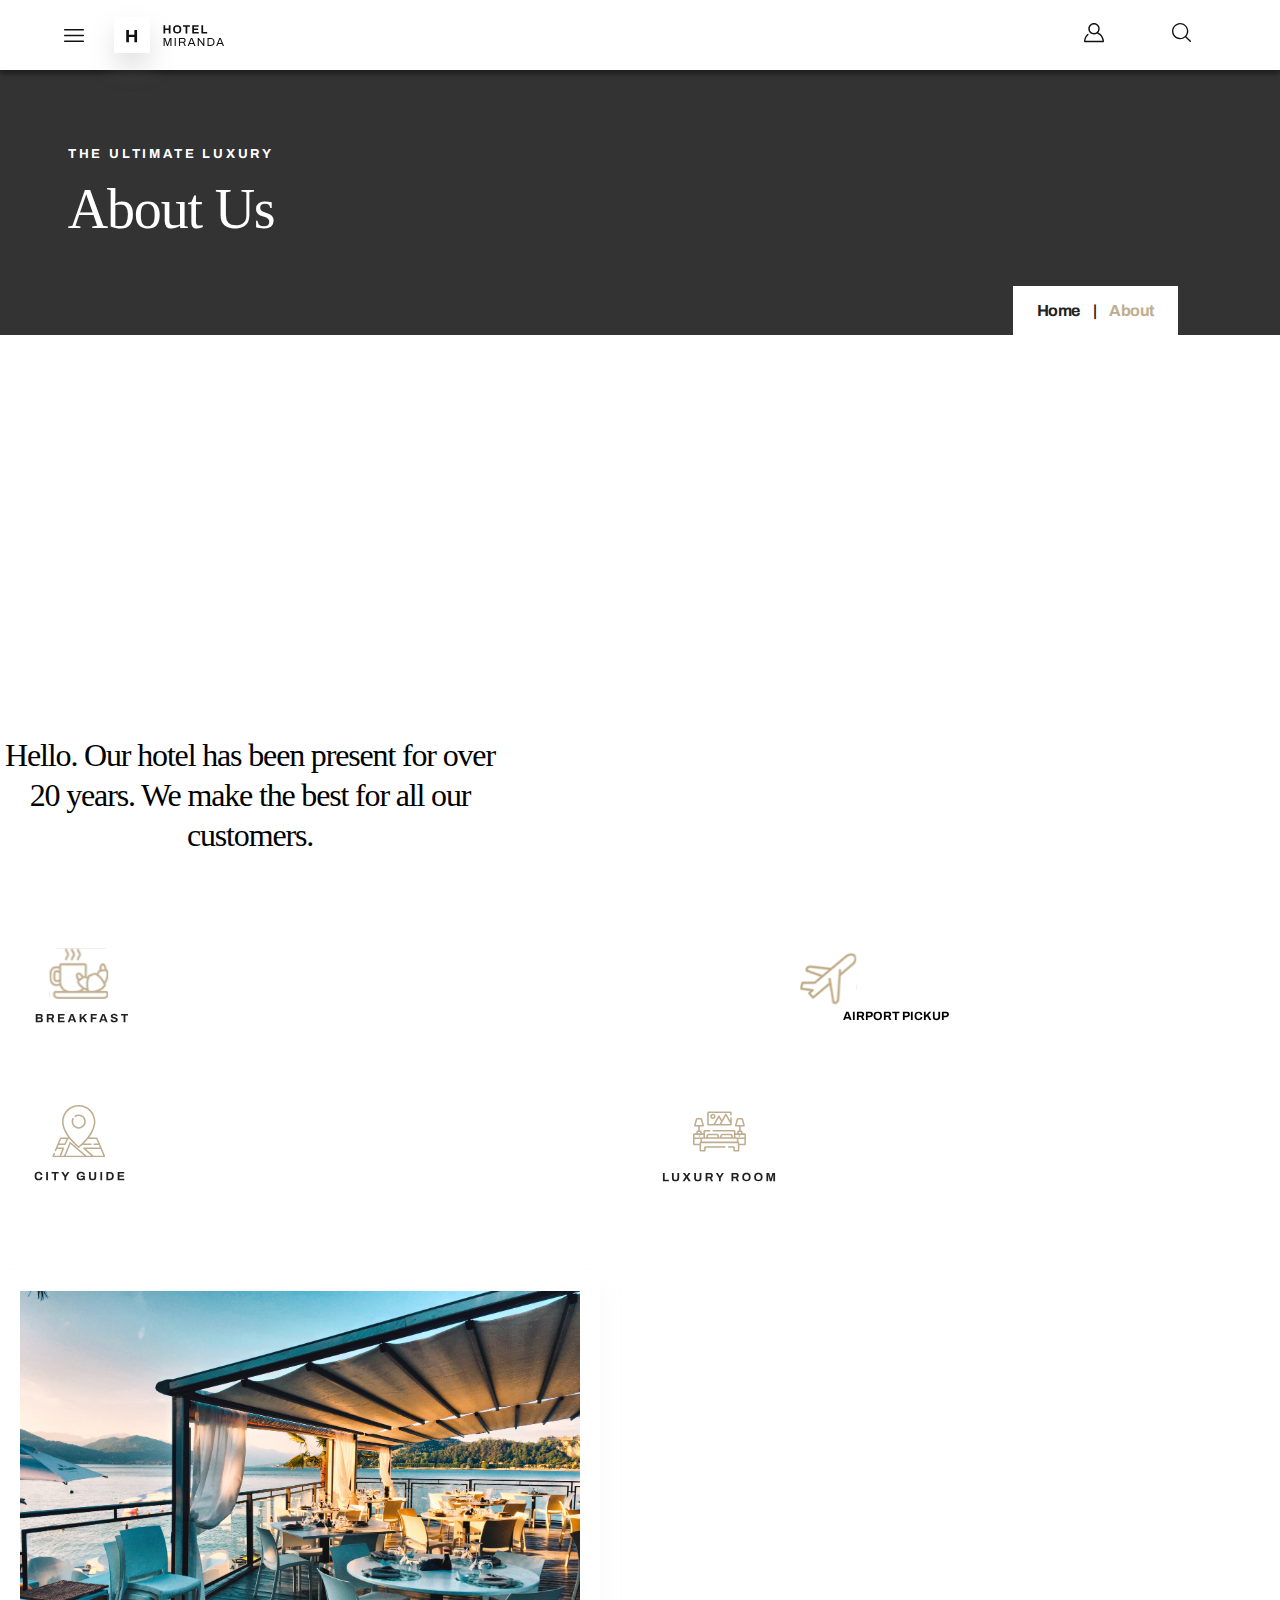
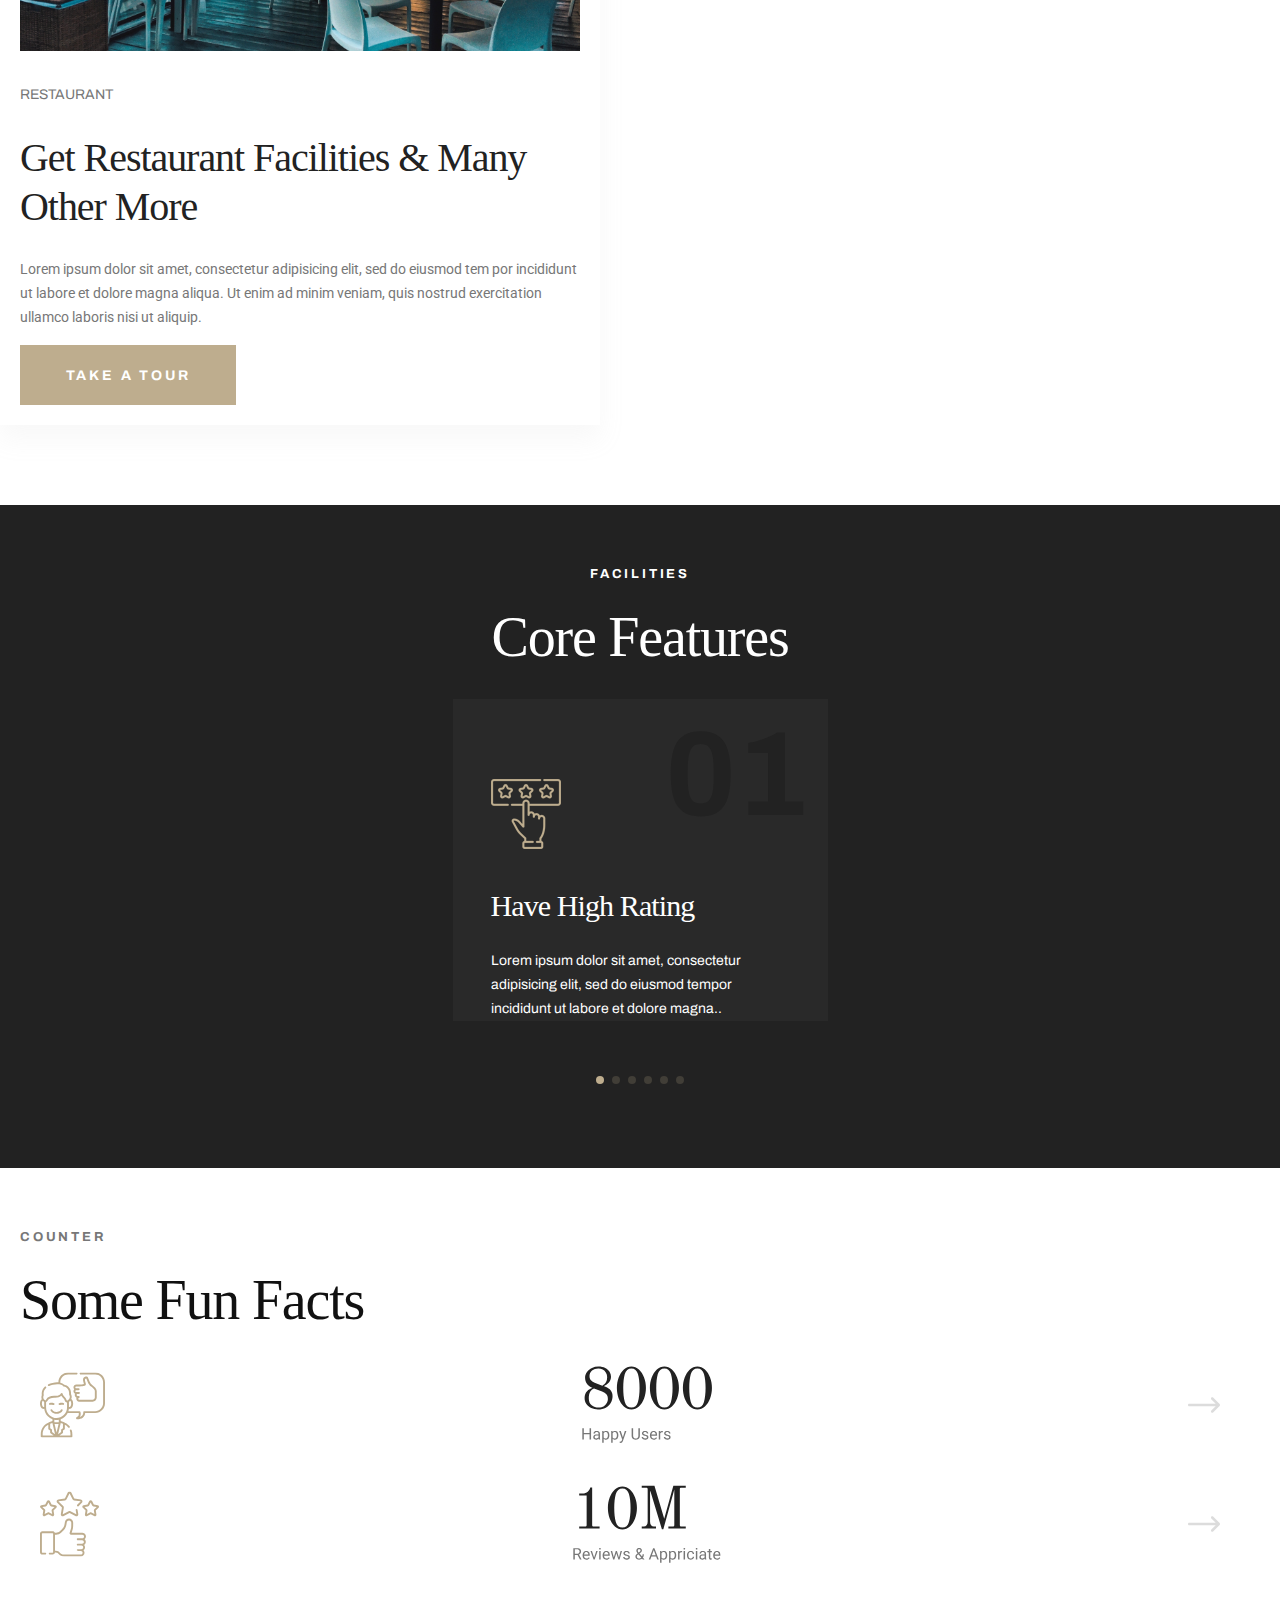
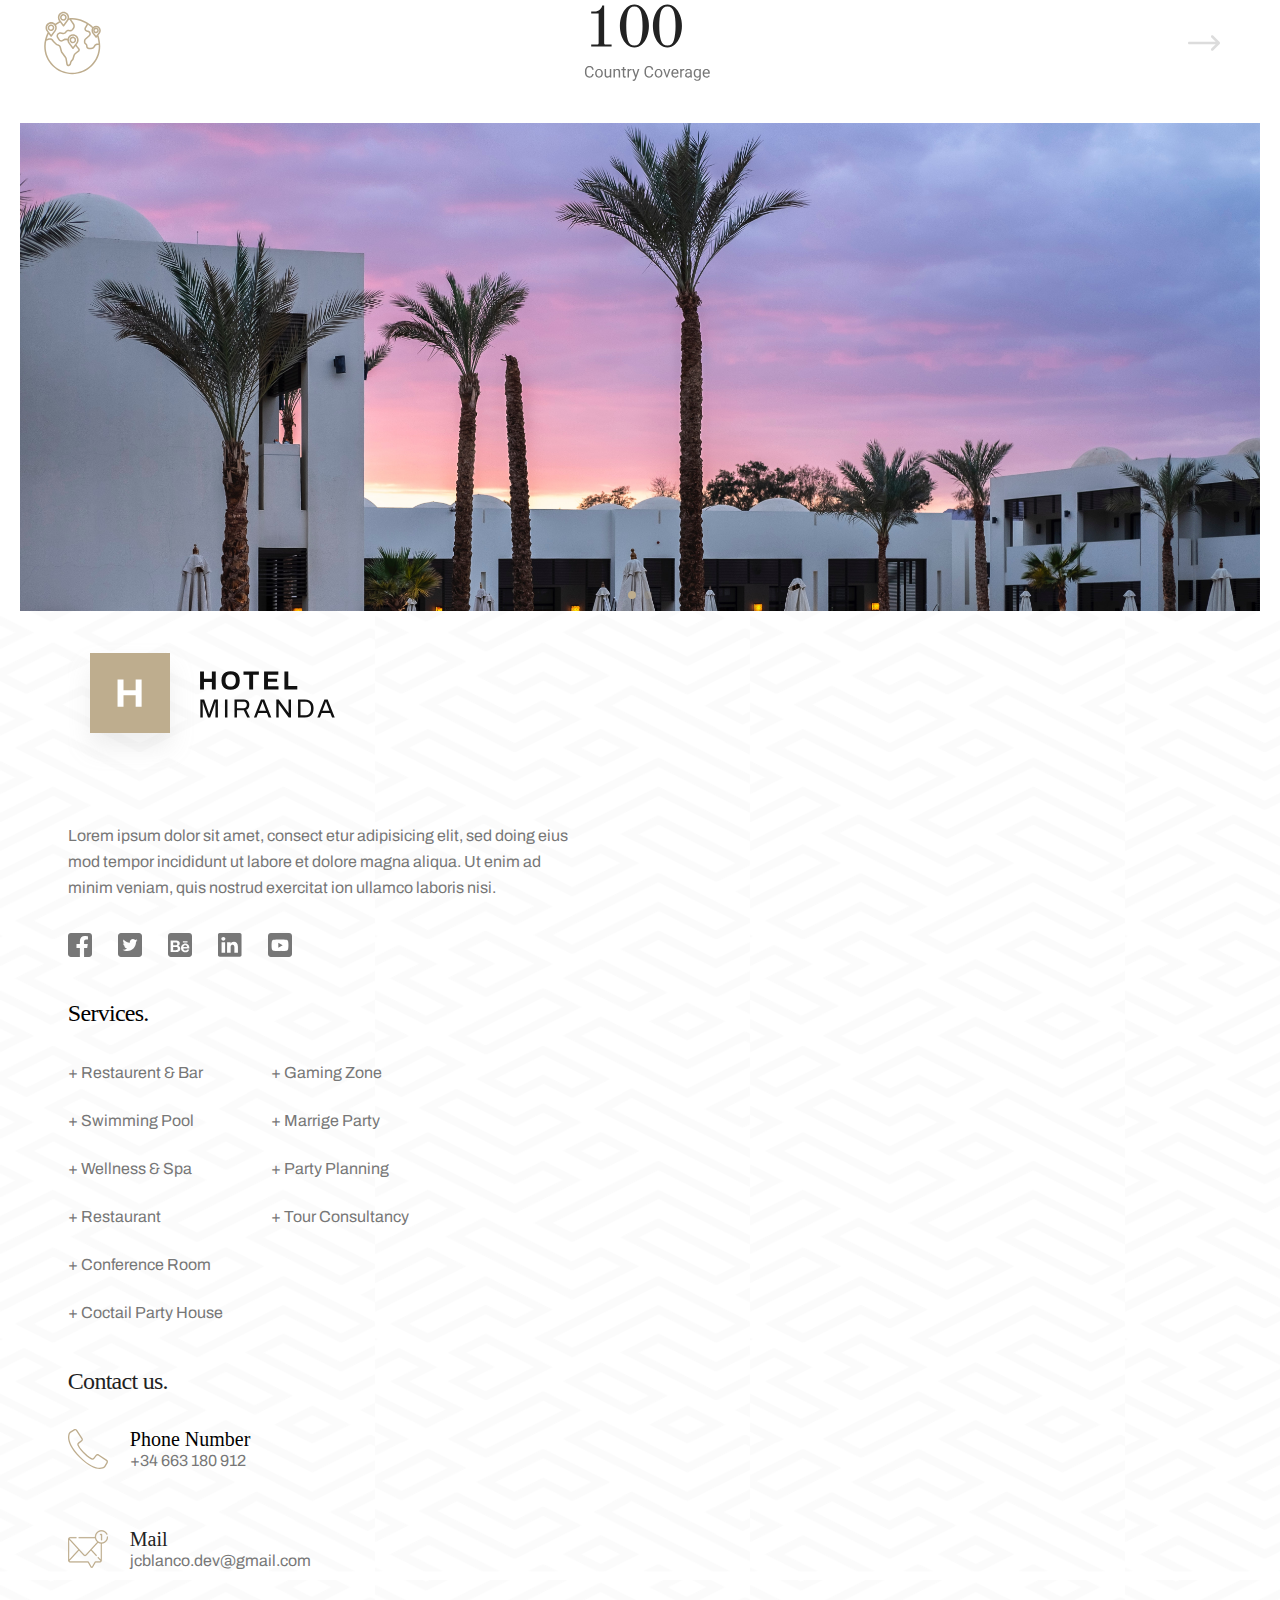
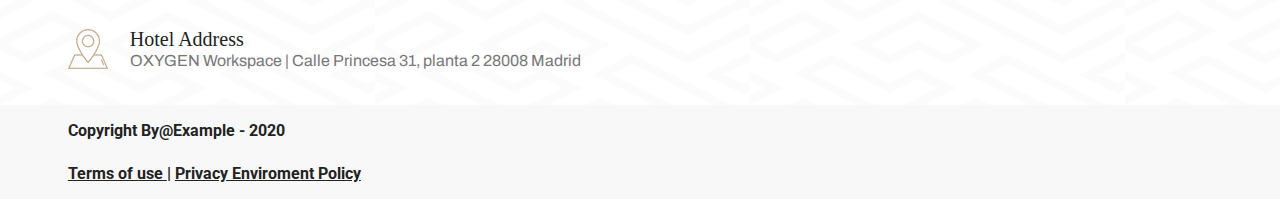
==== about-us.html @ 3937bab3 "about-us html finished" ====
<!DOCTYPE html>
<html lang="en">
<head>
  <meta charset="UTF-8">
  <meta name="viewport" content="width=device-width, initial-scale=1.0">
  <link rel="stylesheet" href="style.css">
  <link
  rel="stylesheet"
  href="https://cdn.jsdelivr.net/npm/swiper@9/swiper-bundle.min.css"
  />
  <title>Hotel Miranda | About Us</title>
</head>
<body>
    <!--Header-->
  <header class="header">
    <div></div>
    <nav class="nav">
      <div class="nav--left">
        <button class="nav__burger button"></button>

        <div class="nav__logo">
          <div class="nav__logo-H">
            <img src="./img/Header/H.svg" alt="logo" />
          </div>
          <img src="./img/Header/Hotel Miranda.svg" alt="logo" />
        </div>
      </div>

      <div class="nav__list text__nav-items">
        <li class="nav__item">
          <a class="nav__link" href="#">About us</a>
        </li>
        <li class="nav__item">
          <a class="nav__link" href="#">Rooms</a>
        </li>
        <li class="nav__item">
          <a class="nav__link" href="#">Offers</a>
        </li>
        <li class="nav__item">
          <a class="nav__link" href="#">Contact</a>
        </li>
      </div>

      <div class="nav__funcionalities">
        <a href=""
          ><img
            class="nav__funcionalities-icon"
            src="./img/Header/profile-icon.svg"
            alt="profile-logo"
        /></a>
        <a href=""
          ><img
            class="nav__funcionalities-icon"
            src="./img/Header/search-icon.svg"
            alt="search-logo"
        /></a>
      </div>
    </nav>
  </header>
  <!--seccion about us home-->
  <section class="page-title">
    <div class="page-title__contenedor">
      <h5 class="text__pretitle text--light page-title__pretitle">
        THE ULTIMATE LUXURY
      </h5>
      <h1 class="text__title text--light page-title__title">
        About Us
      </h1>
      <div class="page-title__index-contenedor">
        <div class="page-title__index">
          <p class="text__page-card text--lightblack text__page-card--home">Home</p>
          <p class="text__page-card text--lightblack">|</p>
          <p class="text__page-card text--gold ">About</p>
        </div>
      </div>
    </div>
  </section>
  <!--intro-->
  <section class="introduccion">
    <div class="introduccion__contenedor">
      <video class="introduccion__video" autoplay muted loop>
        <source src="./img/Home/Miranda-video.mp4" type="video/mp4">
        Your browser does not support the video tag.
      </video>
      <h4 class="introduccion__subtitle text__subtitle--big">Hello. Our hotel has been present for over 20 years. We make the best for all our customers.</h4>
            <div class="introduccion__icons">
                <img src="./img/About/breakfast.svg" alt="breakfast-icon" class="introduccion__icon">
              <div class="airplane__icon">
                <img src="./img/About/airport.svg" alt="airport-icon" class="introduccion__icon" id="airport">
                <p>AIRPORT PICKUP</p>
              </div>
                <img src="./img/About/city-guide.svg" alt="guide-icon" class="introduccion__icon">
                <img src="./img/About/luxury-room.svg" alt="luxury-icon" class="introduccion__icon">
            </div>
            <div class="introduccion__card">
              <div class="introduccion__card-img"></div>
              <h5 class="introduccion__card-pretitle text__paragraph text--gray">RESTAURANT</h5>
              <h3 class="introduccion__card-title text__card-title text--lightblack">Get Restaurant Facilities &amp Many Other More</h3>
              <p class="introduccion__card-paragraph text__card-paragraph text--gray">Lorem ipsum dolor sit amet, consectetur adipisicing elit, sed do eiusmod tem por incididunt ut labore et dolore magna aliqua. Ut enim ad minim veniam, quis nostrud exercitation ullamco laboris nisi ut aliquip.</p>
              <button class="introduccion__card-button button button--golden button--book">TAKE A TOUR</button>
          </div>
      </div>
    </div>
  </section>
  <!--core features-->
  <section class="core-features core-features--dark">
    <h5 class="text__pretitle text--light text--center core-features__pretitle">FACILITIES</h5>
    <h1 class="text__title text--center core-features__title text--light">Core Features</h1>
    <div class="swiper swiper__core-features--dark">
      <div class="swiper-wrapper core-features__slider core-features__slider--dark ">
        <div class="swiper-slide core-features__slide core-features__slide--dark">
          <img
            class="core-features_number-icon core-features_number-icon--dark"
            src="./img/About/features/01 2.svg"
            alt=""
          />
          <div class="core-features__slide-info">
            <img
              class="core-features__icon"
              src="./img/Home/rating.svg"
              alt=""
            />
            <h4 class="text__subtitle core-features__slide-title text--light">
              Have High Rating
            </h4>
            <p class="text__paragraph text--light">
              Lorem ipsum dolor sit amet, consectetur adipisicing elit, sed do
              eiusmod tempor incididunt ut labore et dolore magna..
            </p>
          </div>
        </div>
        <div class="swiper-slide core-features__slide core-features__slide--dark">
          <img
            class="core-features_number-icon core-features_number-icon--dark"
            src="./img/About/features/02.svg"
            alt=""
          />
          <div class="core-features__slide-info">
            <img
              class="core-features__icon"
              src="./img/Home/hours.svg"
              alt=""
            />
            <h4 class="text__subtitle core-features__slide-title text--light">
              Quiet Hours
            </h4>
            <p class="text__paragraph text--light">
              Lorem ipsum dolor sit amet, consectetur adipisicing elit, sed do
              eiusmod tempor incididunt ut labore et dolore magna..
            </p>
          </div>
        </div>
        <div class="swiper-slide core-features__slide core-features__slide--dark">
          <img
            class="core-features_number-icon core-features_number-icon--dark"
            src="./img/About/features/03.svg"
            alt=""
          />
          <div class="core-features__slide-info">
            <img
              class="core-features__icon"
              src="./img/Home/location.svg"
              alt=""
            />
            <h4 class="text__subtitle core-features__slide-title text--light">
              Best Locations
            </h4>
            <p class="text__paragraph text--light">
              Lorem ipsum dolor sit amet, consectetur adipisicing elit, sed do
              eiusmod tempor incididunt ut labore et dolore magna..
            </p>
          </div>
        </div>
        <div class="swiper-slide core-features__slide core-features__slide--dark">
          <img
            class="core-features_number-icon core-features_number-icon--dark"
            src="./img/About/features/04.svg"
            alt=""
          />
          <div class="core-features__slide-info">
            <img
              class="core-features__icon"
              src="./img/Home/cancelation.svg"
              alt=""
            />
            <h4 class="text__subtitle core-features__slide-title text--light">
             Free Cancellation
            </h4>
            <p class="text__paragraph text--light">
              Lorem ipsum dolor sit amet, consectetur adipisicing elit, sed do
              eiusmod tempor incididunt ut labore et dolore magna..
            </p>
          </div>
        </div>
        <div class="swiper-slide core-features__slide core-features__slide--dark">
          <img
            class="core-features_number-icon core-features_number-icon--dark"
            src="./img/About/features/05.svg"
            alt=""
          />
          <div class="core-features__slide-info">
            <img
              class="core-features__icon"
              src="./img/Home/payment.svg"
              alt=""
            />
            <h4 class="text__subtitle core-features__slide-title text--light">
              Payment Options
            </h4>
            <p class="text__paragraph text--light">
              Lorem ipsum dolor sit amet, consectetur adipisicing elit, sed do
              eiusmod tempor incididunt ut labore et dolore magna..
            </p>
          </div>
        </div>
        <div class="swiper-slide core-features__slide core-features__slide--dark">
          <img
            class="core-features_number-icon core-features_number-icon--dark"
            src="./img/About/features/06.svg"
            alt=""
          />
          <div class="core-features__slide-info">
            <img
              class="core-features__icon"
              src="./img/Home/offers.svg"
              alt=""
            />
            <h4 class="text__subtitle core-features__slide-title text--light">
              Special Offers
            </h4>
            <p class="text__paragraph text--light">
              Lorem ipsum dolor sit amet, consectetur adipisicing elit, sed do
              eiusmod tempor incididunt ut labore et dolore magna..
            </p>
          </div>
        </div>
      </div>
      <div class="swiper-pagination swiper-pagination__core-features--dark swiper"></div>
    </div>    
  </section>
  <!--Seccion Counter-->
  <section class="counter">
    <div class="counter__contenedor">
      <h5 class="text__pretitle text--gray counter__contenedor-pretitle">
        COUNTER
      </h5>
      <h1 class="text__title text--black counter__contenedor-title">
        Some Fun Facts
      </h1>
      <div class="counter__contenedor--facts">
        <div class="facts">
          <img src="./img/About/counter/happy.svg" alt="happy">
          <img src="./img/About/counter/8000 Happy Users.svg" alt="users">
          <img src="./img/About/counter/flecha.svg" alt="">
        </div>
        <div class="facts">
          <img src="./img/About/counter/reviews.svg" alt="reviews">
          <img src="./img/About/counter/10M Reviews & Appriciate.svg" alt="appriciate">
          <img src="./img/About/counter/flecha.svg" alt="">
        </div>
        <div class="facts">
          <img src="./img/About/counter/coverage.svg" alt="coverage">
          <img src="./img/About/counter/100 Country Coverage.svg" alt="country">
          <img src="./img/About/counter/flecha.svg" alt="">
        </div>
      </div>
      <div class="swiper swiper__fun-facts__slider">
        <div class="swiper-wrapper fun-facts__slider">
            <div class="swiper-slide fun-facts__slide">
              <img src="./img/About/counter/counter-slide1.jpg" alt="fun facts img" class="fun-facts__slider--img">
            </div>
            <div class="swiper-slide fun-facts__slide">
              <img src="./img/About/counter/counter-slide2.jpg" alt="fun facts img" class="fun-facts__slider--img">
            </div>      
        </div>
        <div class="swiper-pagination swiper-pagination--fun-facts swiper"></div>
      </div>
    </div>
  </section>
  <!--FOOTER-->
  <footer class="footer">
    <div class="footer__container">
      <div class="footer__brand">
        <img class="footer__logo" src="./img/Footer/Logo.svg" alt="golden-logo" />
        <p class="footer__brand-paragraph text__footer-paragraph text__footer-paragraph--big text--gray">
          Lorem ipsum dolor sit amet, consect etur adipisicing elit, sed doing
          eius mod tempor incididunt ut labore et dolore magna aliqua. Ut enim
          ad minim veniam, quis nostrud exercitat ion ullamco laboris nisi.
        </p>

        <div class="footer__social">
          <div class="footer__social-icon">
            <img
              src="./img/Footer/facebook-icon.svg"
              alt="facebook-icon"
            />
          </div>
          <div class="footer__social-icon">
            <img src="./img/Footer/twitter-icon.svg" alt="twitter-icon" />
          </div>
          <div class="footer__social-icon">
            <img src="./img/Footer/be-icon.svg" alt="be-icon" />
          </div>
          <div class="footer__social-icon">
            <img
              src="./img/Footer/linkedin-icon.svg"
              alt="linkedin-icon"
            />
          </div>
          <div class="footer__social-icon">
            <img src="./img/Footer/youtube-icon.svg" alt="youtube-icon" />
          </div>
        </div>
      </div>

      <div class="footer__services">
        <h6 class="text__subtitle--smaller footer__services-title">Services.</h6>
        <div class="footer__list-container">
        <ul class="footer__list text__footer-paragraph text__footer-paragraph--bigger text--gray">
          <li class="footer__list-item">+  Restaurent &amp Bar</li>
          <li class="footer__list-item">+  Swimming Pool</li>
          <li class="footer__list-item">+  Wellness &amp Spa</li>
          <li class="footer__list-item">+  Restaurant</li>
          <li class="footer__list-item">+  Conference Room</li>
          <li class="footer__list-item">+  Coctail Party House</li>
        </ul>

        <ul class="footer__list text__footer-paragraph text__footer-paragraph--bigger text--gray">
          <li class="footer__list-item">+  Gaming Zone</li>
          <li class="footer__list-item">+  Marrige Party</li>
          <li class="footer__list-item">+  Party Planning</li>
          <li class="footer__list-item">+  Tour Consultancy</li>
        </ul>
      </div>
      </div>

      <div class="footer__contact">
        <h4 class="footer__contact-title text__subtitle--smaller text--lightblack">Contact us.</h4>
        <div class="footer__contact-info">

        
        <div class="footer__contact-item">
          <img src="./img/Footer/telf.svg" alt="phone-icon">
          <div class="footer__contact-text">
            <h6 class="text__subtitle--super-small">Phone Number</h6>
            <p class="text__footer-paragraph text__footer-paragraph--small text--gray">+34 663 180 912</p>
          </div>
        </div>
        <div class="footer__contact-item">
          <img src="./img/Footer/mail.svg" alt="mail-icon">
          <div class="footer__contact-text">
            <h6 class="text__subtitle--super-small text--lightblack">Mail</h6>
            <p class="text__footer-paragraph text__footer-paragraph--small text--gray">jcblanco.dev@gmail.com</p>
          </div>
        </div>
        <div class="footer__contact-item">
          <img src="./img/Footer/address.svg" alt="">
          <div class="footer__contact-text">
            <h6 class="text__subtitle--super-small text--lightblack">Hotel Address</h6>
            <p class="text__footer-paragraph text__footer-paragraph--small text--gray">OXYGEN Workspace | Calle Princesa 31, planta 2 28008 Madrid</p>
          </div>
        </div>
      </div>
      </div>
    </div>

    <div class="footer__legal">
      <p class="text__label text--lightblack">Copyright By@Example - 2020</p>
      <div class="footer-policies">
        <p>
          <a href="" class="text__label text--lightblack footer-policies-link">Terms of use  </a><span class="text__label text--lightblack"> | </span>
          <a href="" class="text__label text--lightblack footer-policies-link"
            >Privacy Enviroment Policy</a
          >
        </p>
      </div>
    </div>
  </footer>
<script src="https://cdn.jsdelivr.net/npm/swiper@9/swiper-bundle.min.js"></script>
<script src="./scripts/burger-menu.js"></script>
<script src="./scripts/swiper.js"></script> 
</body>
</html>
---- style.css ----
@import url("https://fonts.googleapis.com/css2?family=Archivo:ital,wght@0,100;0,200;0,300;0,400;0,500;0,600;0,700;0,800;0,900;1,100;1,200;1,300;1,400;1,500;1,600;1,700;1,800;1,900&family=Old+Standard+TT:ital,wght@0,400;0,700;1,400&family=Roboto:ital,wght@0,100;0,300;0,400;0,500;0,700;0,900;1,100;1,300;1,400;1,500;1,700;1,900&display=swap");
.header {
  height: 70px;
  display: flex;
  flex-direction: row;
  position: fixed;
  align-items: center;
  box-shadow: 0px 3px 6px rgba(0, 0, 0, 0.29);
  background: #FFFFFF;
  z-index: 10;
  width: 100%;
}

.nav {
  display: flex;
  flex-direction: row;
  align-items: center;
  width: 100%;
  height: 100%;
  justify-content: space-between;
  box-shadow: 0px 3px 6px rgba(0, 0, 0, 0.29);
  padding-left: 5%;
  padding-right: 6.9%;
}

.nav__list {
  display: none;
  list-style: none;
}

.nav--left {
  display: flex;
  flex-direction: row;
  width: 50%;
  align-items: center;
}

.nav__burguer:hover {
  scale: 1.1;
}

.nav__logo {
  display: flex;
  flex-direction: row;
  align-items: center;
  margin-left: 30px;
  gap: 13%;
}

.nav__logo:hover {
  cursor: pointer;
}

.nav__logo-H {
  width: 35.96px;
  height: 36px;
  box-shadow: 0px 14px 24px rgba(139, 139, 139, 0.25);
  padding: 12px;
}

.nav__funcionalities {
  width: 20%;
  display: flex;
  justify-content: flex-end;
  gap: 30%;
}

.nav__burger {
  background-image: url("../../img/Header/burguer-menu.svg");
  background-repeat: no-repeat;
  width: 20px;
  height: 13px;
  border: none;
  background-color: #FFFFFF;
}

.nav__burger--close {
  background-image: url("../../img/Header/x.svg");
  background-repeat: no-repeat;
  width: 20px;
  height: 15.56px;
  border: none;
  background-color: transparent;
}

.nav__list--active {
  display: flex;
  position: absolute;
  flex-direction: column;
  width: 100%;
  top: 70px;
  background-color: #FFFFFF;
  left: 0;
  z-index: -1;
  list-style: none;
  padding-top: 2rem;
  padding-left: 5.3%;
  gap: 1.5rem;
  padding-bottom: 1.7rem;
  box-shadow: 0px 4px 4px rgba(0, 0, 0, 0.29);
}

.nav__link {
  font-family: "Archivo";
  font-style: normal;
  font-weight: 600;
  font-size: 16px;
  line-height: 17px;
  color: #222222;
  text-decoration: none;
}

.intro {
  background-color: #333;
  padding-top: 70px;
}

.intro__perfect-base {
  padding-left: 5.3%;
  padding-right: 8%;
  padding-top: 75px;
  padding-bottom: 76px;
}

.intro__pretitle {
  margin-bottom: 40px;
  margin-right: 118px;
}

.intro__title {
  margin-bottom: 40px;
}

.button__intro {
  display: flex;
  flex-direction: column;
  gap: 24px;
}

.intro__availability {
  padding: 36px 5.3%;
  width: 100%;
  background: #222222;
  gap: 42px;
  display: flex;
  flex-direction: column;
}

.intro__calendar {
  display: flex;
  flex-direction: column;
  gap: 30px;
}

.intro__calendar-item {
  display: flex;
  flex-direction: column;
  gap: 24px;
}

.intro__calendar-input {
  max-width: 335px;
  background-color: transparent;
  border: none;
  border-bottom: 2px solid #bead8e;
  font-family: "Roboto";
  font-style: normal;
  font-weight: 400;
  font-size: 14px;
  line-height: 16px;
  padding-bottom: 14px;
  color: #686868;
}

.intro__calendar-input::-webkit-calendar-picker-indicator {
  order: -1;
  filter: invert(0.5) sepia(1);
  width: 24px;
  height: 24px;
  margin-right: 8.8px;
}

.about-us {
  background-color: #fff;
  margin-top: 60px;
  position: relative;
}

.intro__about-us {
  background-color: #F9F9F9;
  width: 100%;
  padding-left: 5.3%;
  padding-right: 8%;
  padding-top: 38px;
  padding-bottom: 175px;
}

.about-us__pretitle {
  margin-bottom: 32px;
}

.about-us__title {
  margin-bottom: 16px;
}

.about-us__cards {
  display: flex;
  position: relative;
  flex-direction: column;
  align-items: center;
  top: -120px;
  gap: 45px;
  padding-left: 14%;
  padding-right: 14%;
}

.introduccion__card {
  margin-bottom: 80px;
}

.about-us__card--team {
  background-color: #FFFFFF;
  width: 270px;
  z-index: 0;
}

.about-us__card--itemteam {
  height: 300px;
  background-image: url("../../img/Home/hotelcrew.jpg");
  background-size: cover;
}

.about-us__card--text {
  position: relative;
  display: flex;
  flex-direction: column;
  justify-content: center;
  align-items: center;
  padding-top: 54px;
  padding-bottom: 38px;
  padding-right: 35.36px;
  padding-left: 35.36px;
  height: 300px;
  background: #FFFFFF;
  box-shadow: 0px 8px 16px rgba(34, 34, 34, 0.02);
}

.about-us__card-title {
  z-index: 2;
  margin-bottom: 21px;
}

.about-us__card--teamback {
  position: absolute;
  z-index: 0;
  top: 50px;
  right: 0;
}

.about-us__card--teamicon {
  width: 68px;
  height: 49.92px;
  margin-bottom: 29.44px;
  z-index: 2;
}

.about-us__card-text--dark {
  background-color: #222;
}

.about-us__card--itemlux {
  height: 300px;
  background-image: url("../../img/Home/luxury-room-home.jpg");
  background-size: cover;
}

.handpicked-rooms {
  position: relative;
  top: -2rem;
  display: flex;
  flex-direction: column;
  align-items: center;
}

.handpicked-rooms__pretitle {
  margin-bottom: 1.5rem;
}

.handpicked-rooms__title {
  margin-bottom: 2.75rem;
}

.room-card {
  display: flex;
  flex-direction: column;
  max-width: 600px;
  margin-left: auto;
  margin-right: auto;
  position: relative;
}

.room-card--rooms {
  position: static;
  margin: 0;
}

.room-card__img--full {
  position: relative;
  background-color: #E5E5E5;
  height: 244px;
  display: flex;
  justify-content: center;
  margin: 0 6.4%;
}

.room-card__features-bar {
  position: absolute;
  background: #FFFFFF;
  box-shadow: 0px 8px 16px rgba(138, 138, 138, 0.05);
  align-items: center;
  display: flex;
  flex-direction: row;
  padding: 1rem 1.5rem;
  justify-content: space-around;
  top: -1rem;
  min-width: 256px;
  min-height: 40px;
}

.room-card__features-bar--rooms {
  top: auto;
  bottom: -20px;
  z-index: 1;
}

.room-card__img {
  position: relative;
  background-color: #E5E5E5;
  height: 244px;
  display: flex;
  justify-content: center;
  margin: 0 6.4%;
  -o-object-fit: cover;
     object-fit: cover;
}

.room-card__img--img {
  width: 100%;
  -o-object-fit: cover;
     object-fit: cover;
}

.room-card__info {
  background-color: #FFFFFF;
  padding: 1.18rem 1.5rem;
  position: relative;
  top: -20px;
  margin: 0 6.4%;
}

.rom-card__info--rooms {
  top: 0;
  padding-top: 3rem;
  padding-bottom: 1.75rem;
}

.room-card__title {
  margin-bottom: 1rem;
}

.rom-card__paragraph {
  margin-bottom: 1rem;
}

.room-card__price {
  font-family: "Archivo";
  font-style: normal;
  font-weight: 700;
}

.room-card__price--big {
  font-size: 32px;
  line-height: 43px;
}

.room-card__price--small {
  font-size: 16px;
  line-height: 17px;
}

.room-card__price-container {
  display: flex;
  flex-direction: row;
  gap: 1.25rem;
  justify-content: center;
}

.room-card__slider {
  position: relative;
}

.room-card__buttons {
  position: absolute;
  display: flex;
  width: 100%;
  justify-content: space-between;
  padding: 0 2%;
  z-index: 1;
  top: 100px;
  max-width: 600px;
}

.room-card__button--home {
  max-width: 680px;
}

.room-detail {
  padding: 3rem 5.3%;
  display: flex;
  flex-direction: column;
  align-items: center;
}

.room-detail__container {
  display: flex;
  flex-direction: column;
  width: 100%;
  max-width: 600px;
}

.room-detail__card {
  margin-bottom: 3rem;
  width: 100%;
  max-width: 600px;
}

.room-detail__price {
  margin-bottom: 1rem;
}

.room-detail__img {
  background: #EFEFEF;
  height: 20vh;
  max-width: 600px;
  width: 100%;
  height: 100%;
}

.room-detail__img--img {
  -o-object-fit: cover;
     object-fit: cover;
  width: 100%;
  height: 100%;
}

.room-detail__availability {
  display: flex;
  align-items: center;
  flex-direction: column;
}

.room-detail__form-title {
  margin-bottom: 2.25rem;
}

.room-detail__form {
  display: flex;
  flex-direction: column;
  gap: 1.25rem;
}

.room-detail__input-container {
  display: flex;
  flex-direction: column;
}

.room-detail__input-label {
  margin-bottom: 0.813rem;
}

.room-detail__input {
  border: none;
  background-color: #F8F8F8;
  padding: 1.5rem 2rem;
}

.room-detail__input::-webkit-calendar-picker-indicator {
  filter: invert(48%) sepia(0%) saturate(0%) hue-rotate(138deg) brightness(96%) contrast(98%);
  height: 1rem;
  width: 1rem;
}

.room-features {
  padding-right: 5.3%;
  padding-left: 5.3%;
  display: flex;
  flex-direction: column;
  width: 100%;
  align-items: center;
  justify-content: center;
}

.room-features__container {
  max-width: 600px;
  width: 100%;
}

.room-features__paragraph {
  margin-bottom: 3.75rem;
}

.room-features__amenities {
  margin-bottom: 2.75rem;
}

.room-features__amenities-title {
  margin-bottom: 0.825rem;
}

.room-features__line {
  background-color: #F1F1F1;
  height: 1px;
  width: 100%;
  margin-bottom: 2.25rem;
}

.room-features__amenities {
  display: flex;
  flex-direction: column;
}

.room-features__review {
  padding-top: 3rem;
  padding-bottom: 2.5rem;
  padding-left: 1.5rem;
  padding-right: 1.5rem;
  display: flex;
  flex-direction: column;
  align-items: center;
  max-width: 370;
}

.room-features__review-img {
  width: 150px;
  height: 150px;
  border-radius: 50%;
  background-color: #D5D5D5;
  position: relative;
  margin-bottom: 2.375rem;
}

.room-features__review-img--img {
  -o-object-fit: cover;
     object-fit: cover;
}

.room-features__review-icon {
  position: absolute;
  right: 0;
}

.room-features__review-title {
  margin-bottom: 1rem;
}

.room-features__review-subtitle {
  margin-bottom: 1.5rem;
}

.room-features__cancelation {
  padding-top: 3rem;
  padding-bottom: 3rem;
}

.room-features__related {
  padding-top: 3rem;
  padding-bottom: 3rem;
}

.video {
  background-color: #222;
  padding-left: 5.3%;
  padding-right: 5.3%;
  padding-top: 64px;
  padding-bottom: 48px;
  display: flex;
  flex-direction: column;
}

.video__pretitle {
  margin-bottom: 32px;
}

.video__title {
  margin-bottom: 16px;
}

.video__paragraph {
  max-width: 485px;
  margin-bottom: 32px;
}

.video__video {
  align-self: center;
  width: 100%;
  max-width: 600px;
  height: 40vh;
  margin-bottom: 36px;
}

.menu {
  padding-left: 5.3%;
  padding-right: 5.3%;
  padding-bottom: 5.68rem;
  position: relative;
  display: flex;
  align-items: center;
  flex-direction: column;
  width: 100%;
}

.menu__container {
  display: flex;
  flex-direction: column;
  align-items: center;
  justify-content: center;
  width: 100%;
}

.menu__text {
  max-width: 570px;
}

.menu__donut {
  position: absolute;
  top: 55px;
  right: 0;
}

.menu__pretitle {
  margin-top: 11rem;
  margin-bottom: 1.5rem;
  flex: 1;
}

.menu__title {
  margin-bottom: 2rem;
}

.menu__slider {
  display: flex;
  flex-direction: column;
  max-width: 570px;
  gap: 1rem;
}

.menu__slide {
  display: flex;
  flex-direction: row;
  align-items: center;
}

.menu__slide-info {
  width: 60%;
}

.menu__slide-title {
  margin-bottom: 0.75rem;
}

.menu__slide-img {
  width: 120px;
  height: 120px;
  margin-right: 1.875rem;
  background: #DBDBDB;
}

.menu__slide-img--eggs {
  background-image: url("../../img/Home/eggs.jpg");
  background-size: cover;
}

.menu__slide-img--tea {
  background-image: url("../../img/Home/tea.jpg");
  background-size: cover;
}

.menu__slide-img--oatmeal {
  background-image: url("../../img/Home/oatmeal.jpg");
  background-size: cover;
}

.menu__slide-img--fruit {
  background-image: url("../../img/Home/fruit.jpg");
  background-size: cover;
}

.menu__slide-img--marmalade {
  background-image: url("../../img/Home/marmalade.jpg");
  background-size: cover;
}

.menu__slide-img--cheese {
  background-image: url("../../img/Home/cheese.jpg");
  background-size: cover;
}

.menu__buttons {
  max-width: 570px;
  width: 100%;
  display: flex;
  flex-direction: row;
  justify-content: flex-end;
  margin-bottom: 4.5rem;
}

.menu__button {
  width: 36px;
  height: 36px;
}

.menu__photo-slide {
  display: flex;
  flex-direction: column;
  gap: 1rem;
  width: 100%;
}

.menu__photo-slide--img {
  -o-object-fit: cover;
     object-fit: cover;
  width: 100%;
  height: 100%;
}

.logros {
  padding-bottom: 48px;
}

.logros__container {
  background-color: #222222;
  display: flex;
  flex-direction: column;
  justify-content: center;
  align-items: center;
  padding-top: 3rem;
  padding-bottom: 3rem;
  gap: 3.75rem;
}

.logros__card {
  display: flex;
  flex-direction: column;
  align-items: center;
  gap: 1rem;
}

.swiper-button-next,
.swiper-button-prev {
  background-color: aqua;
  font-size: 0;
}

.swiper--menu {
  max-width: 570px;
  display: flex;
  flex-direction: column;
  width: 100%;
}

.swiper--menu__photo .swiper-pagination-bullet {
  background-color: #BEAD8E;
}

.swiper-slide--menu {
  display: flex;
  flex-direction: column;
  gap: 16px;
  width: 100%;
}

.swiper--menu__photo {
  display: flex;
  justify-content: center;
  width: 100%;
  justify-content: center;
  display: flex;
  max-width: 335px;
}

.swiper--menu__photo-wrapper {
  max-width: 370px;
  max-height: 370px;
  height: auto;
  margin-bottom: 3rem;
}

.swiper--core-features {
  display: flex;
  justify-content: center;
  max-width: 375px;
}

.swiper__core-features--dark {
  max-width: 375px;
}

.swiper__core-features--dark .swiper-pagination-bullet {
  background-color: #BEAD8E;
}

.swiper__core-features .swiper-pagination-bullet {
  background-color: #BEAD8E;
}

.button {
  font-family: Archivo;
  font-size: 14px;
  font-weight: 700;
  line-height: 15px;
  letter-spacing: 2.7999999523px;
  text-align: left;
  color: #FFFFFF;
  border: none;
  text-align: center;
}

.button--room-card {
  width: 32px;
  height: 32px;
}

.button:hover {
  scale: 1.1;
  cursor: pointer;
}

.button--dark {
  border: 2px solid rgba(255, 255, 255, 0.33);
  background-color: #333333;
}

.button--golden {
  background: #BEAD8E;
}

.button--intro {
  width: 217px;
  height: 60px;
}

.button--availability {
  width: 250px;
  height: 60px;
}

.button--form-availability {
  width: 290px;
  height: 60px;
}

.button--book {
  width: 216px;
  height: 60px;
  align-self: center;
}

.button--send {
  width: 250px;
  height: 60px;
}

.text__title {
  font-family: "Old Standard TT";
  font-style: normal;
  font-weight: 400;
  font-size: 56px;
  line-height: 60px;
  letter-spacing: -1.2px;
}

.text__pretitle {
  font-family: "Archivo";
  font-style: normal;
  font-weight: 700;
  font-size: 13px;
  line-height: 18px;
  letter-spacing: 2.8px;
}

.text__pretitle--small {
  font-family: "Archivo";
  font-style: normal;
  font-weight: 700;
  font-size: 14px;
  line-height: 15px;
  letter-spacing: 2.8px;
  text-transform: uppercase;
}

.text__paragraph {
  font-family: "Archivo";
  font-style: normal;
  font-weight: 400;
  font-size: 14px;
  line-height: 24px;
}

.text__subtitle--big {
  font-family: "Old Standard TT";
  font-style: normal;
  font-weight: 400;
  font-size: 32px;
  line-height: 40px;
  text-align: center;
  letter-spacing: -1.16px;
}

.text__subtitle {
  font-family: "Old Standard TT";
  font-size: 30px;
  font-weight: 400;
  line-height: 30px;
  letter-spacing: -0.8999999762px;
  text-align: left;
}

.text__subtitle--small {
  font-family: "Old Standard TT";
  font-style: normal;
  font-weight: 400;
  font-size: 28px;
  line-height: 36px;
  letter-spacing: -1.2px;
}

.text__subtitle--smaller {
  font-family: "Old Standard TT";
  font-size: 24px;
  font-weight: 400;
  line-height: 24px;
  letter-spacing: -0.7200000286px;
  text-align: left;
}

.text__subtitle--super-small {
  font-family: "Old Standard TT";
  font-style: normal;
  font-weight: 400;
  font-size: 20px;
  line-height: 24px;
}

.text__card-paragraph {
  font-family: "Roboto";
  font-size: 14px;
  font-weight: 400;
  line-height: 24px;
  z-index: 2;
}

.text__card-title {
  font-family: "Old Standard TT";
  font-style: normal;
  font-weight: 400;
  font-size: 40px;
  line-height: 49px;
  letter-spacing: -1.05px;
}

.text__form {
  font-family: "Archivo";
  font-style: normal;
  font-weight: 700;
  font-size: 18px;
  line-height: 20px;
  letter-spacing: -0.54px;
}

.text__form--label {
  font-size: 14px;
  line-height: 15px;
}

.text__footer-paragraph {
  font-family: "Archivo";
  font-size: 16px;
  font-weight: 400;
  line-height: 26px;
  letter-spacing: 0px;
}

.text__page-card {
  font-family: "Archivo";
  font-size: 16px;
  font-weight: 700;
  line-height: 17px;
  letter-spacing: -0.4799999893px;
  text-align: left;
}

.text__price {
  font-family: "Archivo";
  font-style: normal;
  font-weight: 700;
  font-size: 30px;
  line-height: 33px;
}

.text__price--small {
  font-family: "Archivo";
  font-style: normal;
  font-weight: 700;
  font-size: 23px;
  line-height: 25px;
  text-align: right;
}

.text__price--night {
  font-family: "Archivo";
  font-style: normal;
  font-weight: 700;
  font-size: 14px;
  line-height: 15px;
}

.text__offer-card {
  font-family: "Old Standard TT";
  font-style: normal;
  font-weight: 400;
  font-size: 40px;
  line-height: 48px;
  letter-spacing: -1.44px;
}

.text__amenities {
  font-family: "Roboto";
  font-style: normal;
  font-weight: 500;
  font-size: 15px;
  line-height: 18px;
}

.text__footer-paragraph--bigger {
  line-height: 48px;
}

.text__footer-paragraph--big {
  line-height: 26px;
}

.text__footer-paragraph--small {
  line-height: 20px;
}

.text__label {
  font-family: "Roboto";
  font-style: normal;
  font-weight: 700;
  font-size: 16px;
  line-height: 19px;
}

.text--gray {
  color: #777777;
}

.text--lightgray {
  color: #C2C2C2;
}

.text--booking-gray {
  color: #BDBDBD;
}

.text--black {
  color: #111111;
}

.text--lightblack {
  color: #222222;
}

.text--light {
  color: hsl(0, 0%, 100%);
}

.text--gold {
  color: #BEAD8E;
}

.text--red {
  color: #DE5777;
}

.text--center {
  text-align: center;
}

.text--start {
  text-align: start;
}

.footer__container {
  background-image: url("../../img/Footer/fondo.svg");
  padding-left: 5.3%;
  padding-right: 5.3%;
  padding-top: 32px;
  padding-bottom: 34px;
}

.footer__logo {
  margin-bottom: 48px;
}

.footer__brand-paragraph {
  margin-bottom: 32px;
  max-width: 500px;
}

.footer__social {
  display: flex;
  flex-direction: row;
  gap: 26px;
  margin-bottom: 40px;
}

.footer__services-title {
  margin-bottom: 24px;
}

.footer__list-container {
  display: flex;
  flex-direction: row;
  gap: 48px;
  margin-bottom: 32px;
}

.footer__list {
  list-style: none;
}

.footer__contact-title {
  margin-bottom: 34px;
}

.footer__contact-info {
  display: flex;
  flex-direction: column;
  gap: 56px;
}

.footer__contact-item {
  display: flex;
  flex-direction: row;
  align-items: center;
  gap: 22px;
}

.footer__legal {
  padding-top: 16px;
  padding-bottom: 16px;
  padding-left: 5.3%;
  display: flex;
  flex-direction: column;
  gap: 24px;
  background: #F8F8F8;
  justify-content: center;
  text-align: start;
}

.page-title {
  background-color: #333;
  padding-top: 70px;
}

.page-title__contenedor {
  padding-left: 5.3%;
  padding-right: 8%;
  padding-top: 75px;
}

.page-title__pretitle {
  margin-bottom: 16px;
  margin-right: 118px;
}

.page-title__title {
  margin-bottom: 47px;
}

.page-title__index-contenedor {
  display: flex;
  flex-direction: row;
  justify-content: flex-end;
}

.page-title__index {
  background-color: #FFFFFF;
  padding: 16px 24px;
  display: flex;
  flex-direction: row;
  gap: 12.8px;
}

.introduccion {
  display: flex;
  flex-direction: column;
}

.introduccion__container {
  padding: 60px 5.3%;
  display: flex;
  flex-direction: column;
  align-items: center;
}

.introduccion__video {
  position: relative;
  left: 5%;
  width: 90%;
  max-width: 600px;
  height: 40vh;
  margin-bottom: 36px;
}

.introduccion__subtitle {
  margin-bottom: 50px;
  max-width: 500px;
}

.introduccion__icons {
  display: grid;
  grid-template-columns: 1fr 1fr;
  margin-bottom: 50px;
}

.airplane__icon {
  filter: brightness(55%) sepia(1);
  position: relative;
  top: 30%;
  right: 10%;
}
.airplane__icon #airport {
  position: relative;
  left: 35%;
}
.airplane__icon p {
  font-family: "Archivo";
  font-weight: 700;
  font-size: 12px;
  text-align: center;
}

.introduccion__card {
  padding: 20px;
  box-shadow: 0px 14px 24px rgba(184, 184, 184, 0.1);
  max-width: 600px;
}

.introduccion__card-img {
  width: 100%;
  height: 40vh;
  background-color: #DADADA;
  margin-bottom: 32px;
  background-image: url("../../img/About/restaurant-about.jpg");
  background-size: cover;
}

.introduccion__card-pretitle {
  margin-bottom: 26px;
}

.introduccion__card-title {
  font-family: "Old Standard TT";
  font-style: normal;
  font-weight: 400;
  font-size: 40px;
  line-height: 49px;
  letter-spacing: -1.05px;
  margin-bottom: 26px;
}

.introduccion__card-paragraph {
  margin-bottom: 16px;
}

.facilities__pretitle {
  margin-top: 60px;
  margin-bottom: 24px;
}

.facilities__title {
  margin-bottom: 32px;
}

.core-features {
  padding-top: 60px;
  display: flex;
  flex-direction: column;
  align-items: center;
}

.core-features--dark {
  background: #222;
  padding-bottom: 72px;
}

.core-features__pretitle {
  margin-bottom: 24px;
  padding-left: 5.3%;
  padding-right: 5.3%;
}

.core-features__title {
  margin-bottom: 32px;
  padding-left: 5.3%;
  padding-right: 5.3%;
}

.core-features__slider {
  padding-bottom: 43px;
  max-width: 375px;
}

.core-features__slide {
  height: 370px;
  position: relative;
  padding-left: 38px;
  width: 100%;
  margin-bottom: 32.2px;
}
.core-features__slide p {
  padding-right: 87px;
}

.core-features__slide--dark {
  background-color: #292929;
}

.core-features_number-icon {
  position: absolute;
  right: 32px;
}

.core-features_number-icon--dark {
  top: 32px;
  right: 24px;
}

.core-features__icon {
  margin-top: 80px;
  margin-bottom: 38px;
}

.core-features__slide-title {
  margin-bottom: 28px;
}

.counter__contenedor {
  padding-left: 20px;
  padding-right: 20px;
}

.counter__contenedor-pretitle {
  margin-top: 60px;
  margin-bottom: 24px;
}

.counter__contenedor-title {
  margin-bottom: 36px;
}

.counter__contenedor--facts .facts {
  display: flex;
  align-items: center;
  justify-content: space-between;
  padding-right: 20px;
  margin-right: 20px;
  padding-left: 20px;
  margin-bottom: 41.5px;
}

.fun-facts__slider {
  max-width: 570px;
  max-height: 440px;
  height: auto;
  margin-bottom: 48px;
}
.fun-facts__slider .fun-facts__slide {
  display: flex;
  flex-direction: column;
  gap: 16px;
  width: 100%;
}

.swiper__fun-facts__slider .swiper-pagination-bullet {
  background-color: #BEAD8E;
}

html, * {
  box-sizing: border-box;
  margin: 0;
  padding: 0;
}

body {
  min-width: 320px;
}/*# sourceMappingURL=style.css.map */
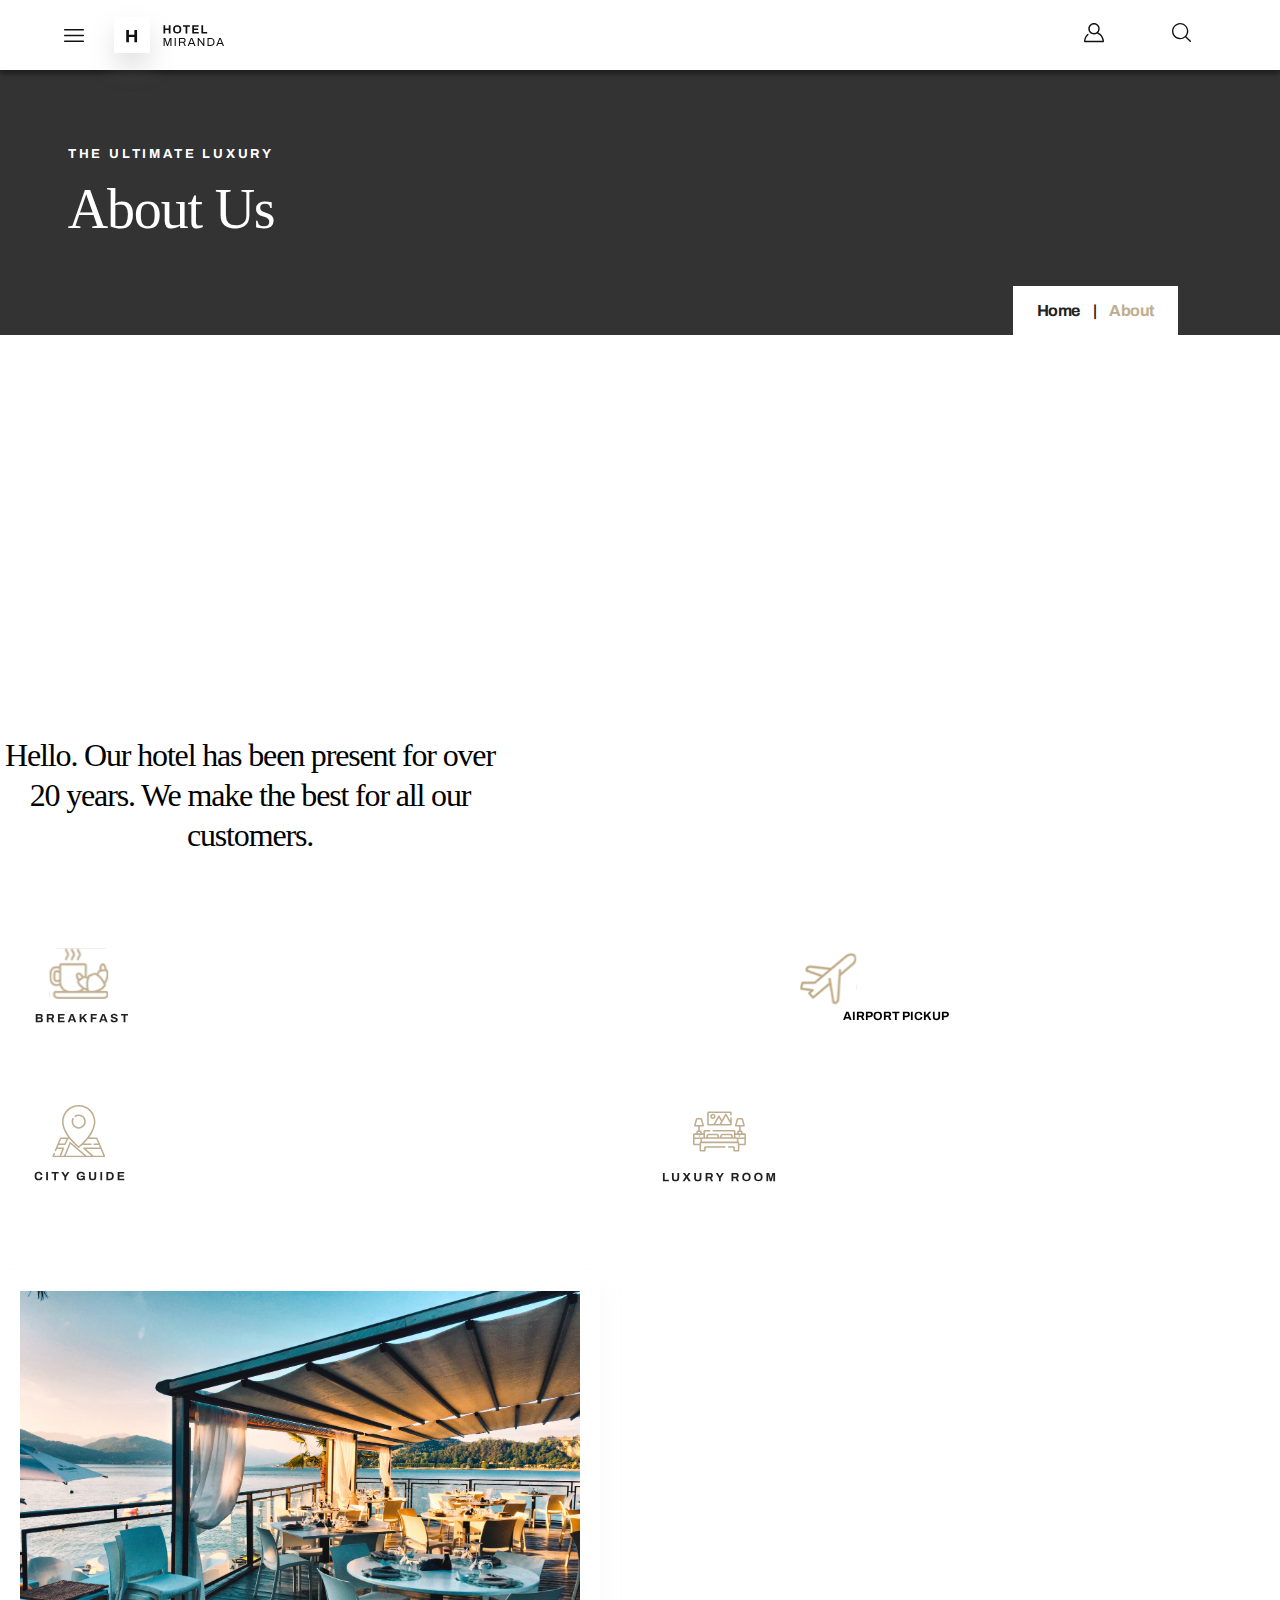
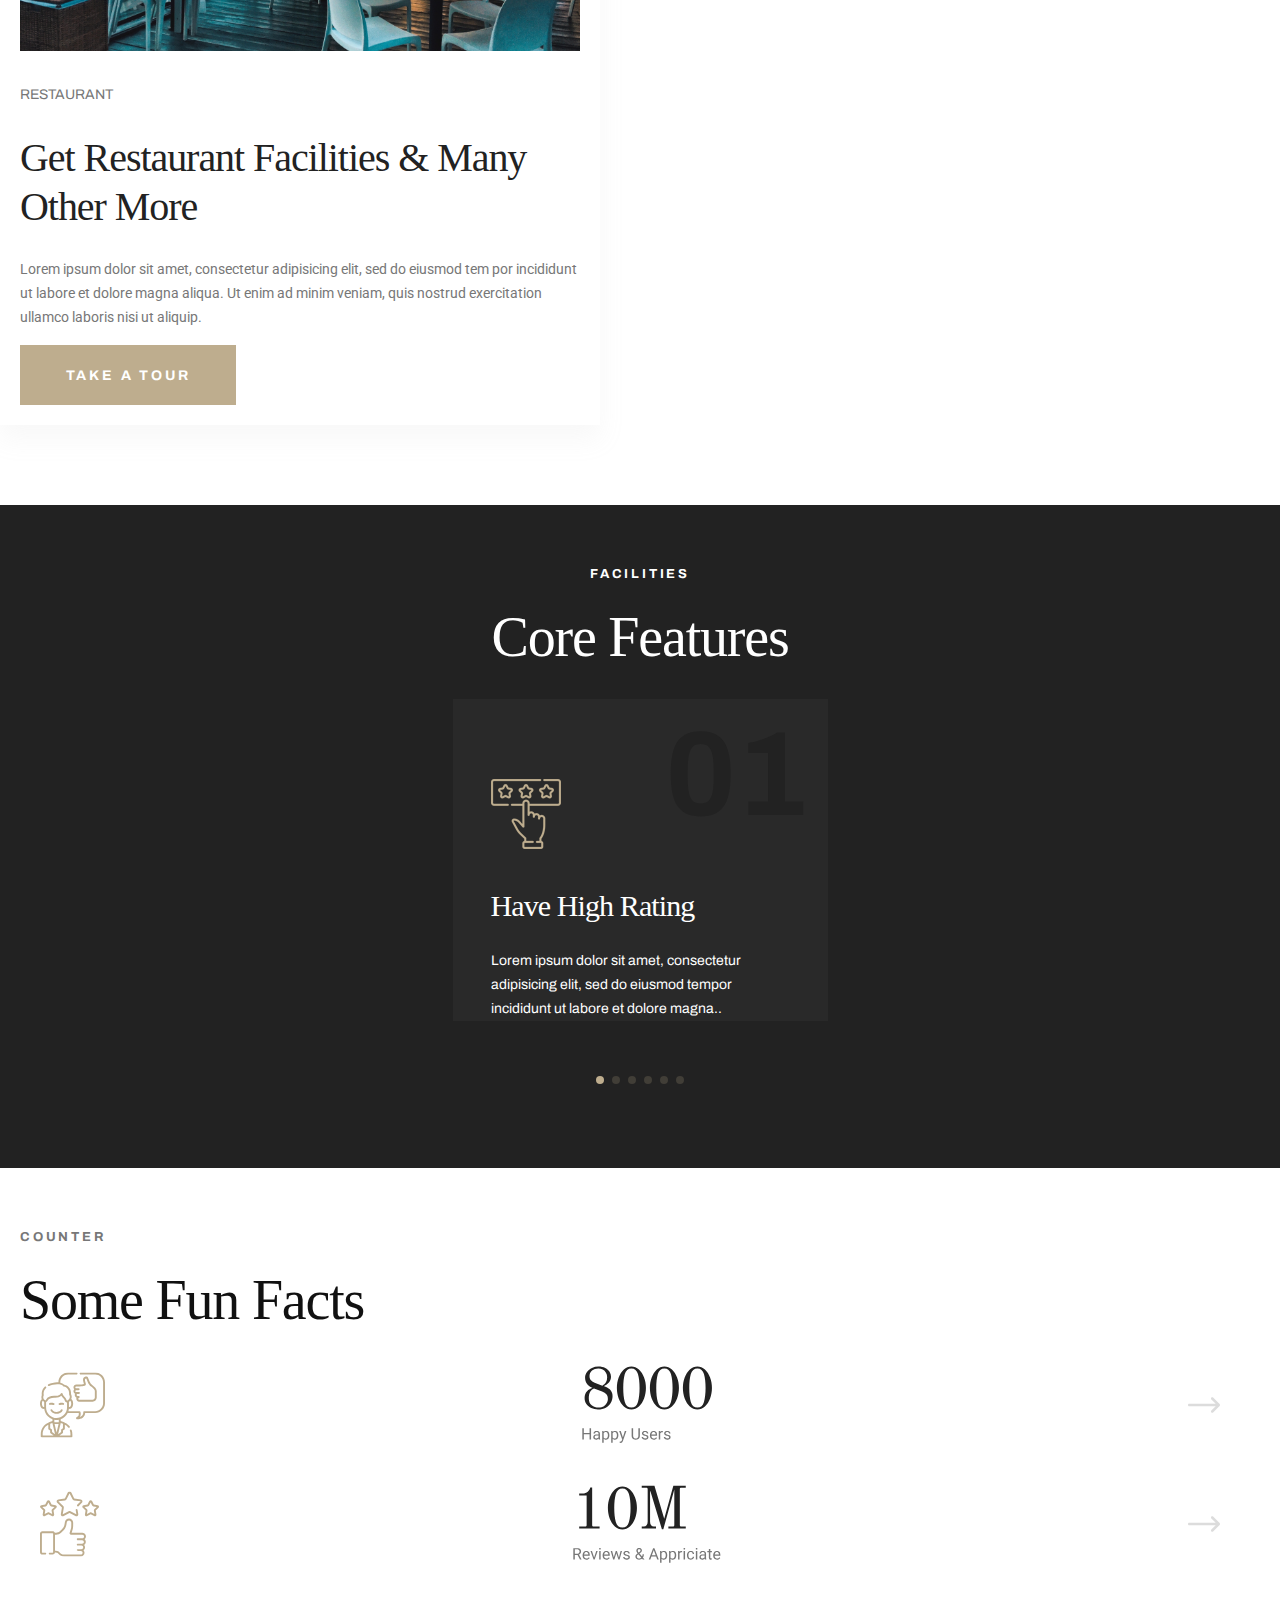
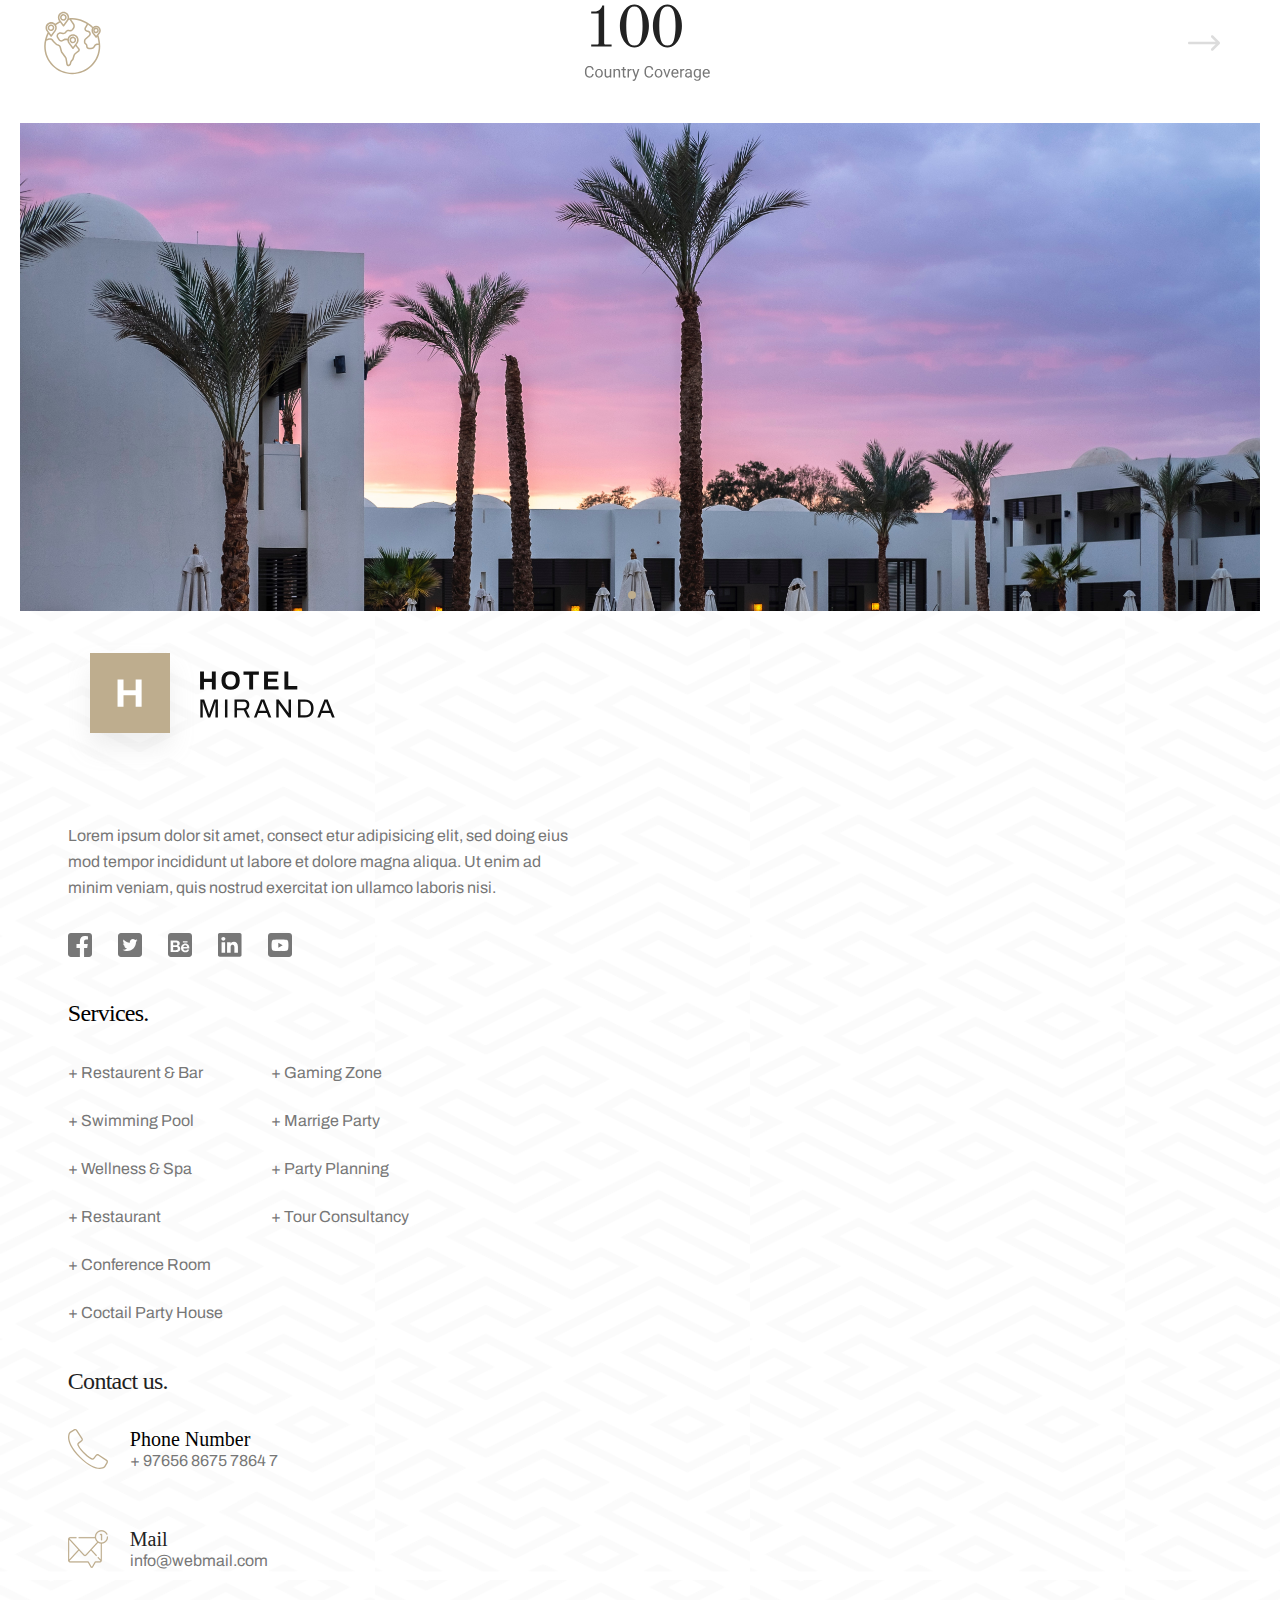
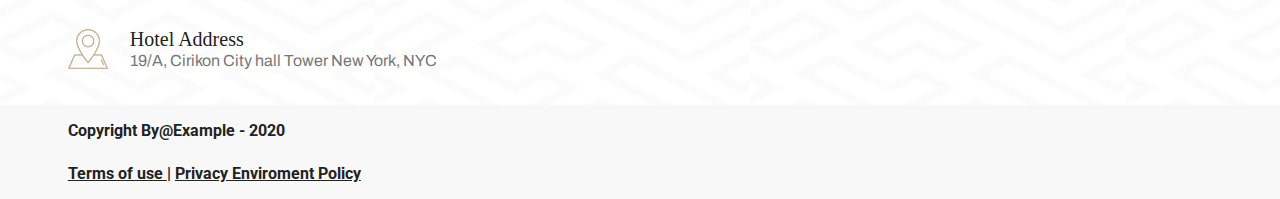
==== commit 05de1329: "footer correction" ====
--- a/about-us.html
+++ b/about-us.html
@@ -28,13 +28,13 @@
 
       <div class="nav__list text__nav-items">
         <li class="nav__item">
-          <a class="nav__link" href="#">About us</a>
+          <a class="nav__link" href="about-us.html">About us</a>
         </li>
         <li class="nav__item">
-          <a class="nav__link" href="#">Rooms</a>
+          <a class="nav__link" href="rooms.html">Rooms</a>
         </li>
         <li class="nav__item">
-          <a class="nav__link" href="#">Offers</a>
+          <a class="nav__link" href="offers.html">Offers</a>
         </li>
         <li class="nav__item">
           <a class="nav__link" href="#">Contact</a>
@@ -343,21 +343,21 @@
           <img src="./img/Footer/telf.svg" alt="phone-icon">
           <div class="footer__contact-text">
             <h6 class="text__subtitle--super-small">Phone Number</h6>
-            <p class="text__footer-paragraph text__footer-paragraph--small text--gray">+34 663 180 912</p>
+            <p class="text__footer-paragraph text__footer-paragraph--small text--gray">+ 97656 8675 7864 7</p>
           </div>
         </div>
         <div class="footer__contact-item">
           <img src="./img/Footer/mail.svg" alt="mail-icon">
           <div class="footer__contact-text">
             <h6 class="text__subtitle--super-small text--lightblack">Mail</h6>
-            <p class="text__footer-paragraph text__footer-paragraph--small text--gray">jcblanco.dev@gmail.com</p>
+            <p class="text__footer-paragraph text__footer-paragraph--small text--gray">info@webmail.com</p>
           </div>
         </div>
         <div class="footer__contact-item">
           <img src="./img/Footer/address.svg" alt="">
           <div class="footer__contact-text">
             <h6 class="text__subtitle--super-small text--lightblack">Hotel Address</h6>
-            <p class="text__footer-paragraph text__footer-paragraph--small text--gray">OXYGEN Workspace | Calle Princesa 31, planta 2 28008 Madrid</p>
+            <p class="text__footer-paragraph text__footer-paragraph--small text--gray">19/A, Cirikon City hall Tower New York, NYC</p>
           </div>
         </div>
       </div>
--- a/style.css
+++ b/style.css
@@ -66,7 +66,7 @@
 }
 
 .nav__burger {
-  background-image: url("../../img/Header/burguer-menu.svg");
+  background-image: url("./img/Header/burguer-menu.svg");
   background-repeat: no-repeat;
   width: 20px;
   height: 13px;
@@ -75,7 +75,7 @@
 }
 
 .nav__burger--close {
-  background-image: url("../../img/Header/x.svg");
+  background-image: url("./img/Header/x.svg");
   background-repeat: no-repeat;
   width: 20px;
   height: 15.56px;
@@ -93,10 +93,10 @@
   left: 0;
   z-index: -1;
   list-style: none;
-  padding-top: 2rem;
+  padding-top: 32px;
   padding-left: 5.3%;
-  gap: 1.5rem;
-  padding-bottom: 1.7rem;
+  gap: 24px;
+  padding-bottom: 27.2px;
   box-shadow: 0px 4px 4px rgba(0, 0, 0, 0.29);
 }
 
@@ -226,7 +226,7 @@
 
 .about-us__card--itemteam {
   height: 300px;
-  background-image: url("../../img/Home/hotelcrew.jpg");
+  background-image: url("./img/Home/hotelcrew.jpg");
   background-size: cover;
 }
 
@@ -270,24 +270,24 @@
 
 .about-us__card--itemlux {
   height: 300px;
-  background-image: url("../../img/Home/luxury-room-home.jpg");
+  background-image: url("./img/Home/luxury-room-home.jpg");
   background-size: cover;
 }
 
 .handpicked-rooms {
   position: relative;
-  top: -2rem;
+  top: -32px;
   display: flex;
   flex-direction: column;
   align-items: center;
 }
 
 .handpicked-rooms__pretitle {
-  margin-bottom: 1.5rem;
+  margin-bottom: 24px;
 }
 
 .handpicked-rooms__title {
-  margin-bottom: 2.75rem;
+  margin-bottom: 44px;
 }
 
 .room-card {
@@ -320,9 +320,9 @@
   align-items: center;
   display: flex;
   flex-direction: row;
-  padding: 1rem 1.5rem;
+  padding: 16px 24px;
   justify-content: space-around;
-  top: -1rem;
+  top: -16px;
   min-width: 256px;
   min-height: 40px;
 }
@@ -352,7 +352,7 @@
 
 .room-card__info {
   background-color: #FFFFFF;
-  padding: 1.18rem 1.5rem;
+  padding: 18.88px 24px;
   position: relative;
   top: -20px;
   margin: 0 6.4%;
@@ -360,16 +360,16 @@
 
 .rom-card__info--rooms {
   top: 0;
-  padding-top: 3rem;
-  padding-bottom: 1.75rem;
+  padding-top: 48px;
+  padding-bottom: 28px;
 }
 
 .room-card__title {
-  margin-bottom: 1rem;
+  margin-bottom: 16px;
 }
 
 .rom-card__paragraph {
-  margin-bottom: 1rem;
+  margin-bottom: 16px;
 }
 
 .room-card__price {
@@ -391,7 +391,7 @@
 .room-card__price-container {
   display: flex;
   flex-direction: row;
-  gap: 1.25rem;
+  gap: 20px;
   justify-content: center;
 }
 
@@ -415,13 +415,13 @@
 }
 
 .room-detail {
-  padding: 3rem 5.3%;
-  display: flex;
-  flex-direction: column;
-  align-items: center;
-}
-
-.room-detail__container {
+  padding: 48px 5.3%;
+  display: flex;
+  flex-direction: column;
+  align-items: center;
+}
+
+.room-detail__contenedor {
   display: flex;
   flex-direction: column;
   width: 100%;
@@ -429,13 +429,13 @@
 }
 
 .room-detail__card {
-  margin-bottom: 3rem;
+  margin-bottom: 48px;
   width: 100%;
   max-width: 600px;
 }
 
 .room-detail__price {
-  margin-bottom: 1rem;
+  margin-bottom: 16px;
 }
 
 .room-detail__img {
@@ -460,13 +460,13 @@
 }
 
 .room-detail__form-title {
-  margin-bottom: 2.25rem;
+  margin-bottom: 36px;
 }
 
 .room-detail__form {
   display: flex;
   flex-direction: column;
-  gap: 1.25rem;
+  gap: 20px;
 }
 
 .room-detail__input-container {
@@ -475,19 +475,19 @@
 }
 
 .room-detail__input-label {
-  margin-bottom: 0.813rem;
+  margin-bottom: 0.8148px;
 }
 
 .room-detail__input {
   border: none;
   background-color: #F8F8F8;
-  padding: 1.5rem 2rem;
+  padding: 24px 32px;
 }
 
 .room-detail__input::-webkit-calendar-picker-indicator {
   filter: invert(48%) sepia(0%) saturate(0%) hue-rotate(138deg) brightness(96%) contrast(98%);
-  height: 1rem;
-  width: 1rem;
+  height: 16px;
+  width: 16px;
 }
 
 .room-features {
@@ -506,22 +506,22 @@
 }
 
 .room-features__paragraph {
-  margin-bottom: 3.75rem;
+  margin-bottom: 60px;
 }
 
 .room-features__amenities {
-  margin-bottom: 2.75rem;
+  margin-bottom: 44px;
 }
 
 .room-features__amenities-title {
-  margin-bottom: 0.825rem;
+  margin-bottom: 13.2px;
 }
 
 .room-features__line {
   background-color: #F1F1F1;
   height: 1px;
   width: 100%;
-  margin-bottom: 2.25rem;
+  margin-bottom: 36px;
 }
 
 .room-features__amenities {
@@ -530,10 +530,10 @@
 }
 
 .room-features__review {
-  padding-top: 3rem;
-  padding-bottom: 2.5rem;
-  padding-left: 1.5rem;
-  padding-right: 1.5rem;
+  padding-top: 48px;
+  padding-bottom: 40px;
+  padding-left: 24px;
+  padding-right: 24px;
   display: flex;
   flex-direction: column;
   align-items: center;
@@ -546,7 +546,7 @@
   border-radius: 50%;
   background-color: #D5D5D5;
   position: relative;
-  margin-bottom: 2.375rem;
+  margin-bottom: 38px;
 }
 
 .room-features__review-img--img {
@@ -560,21 +560,21 @@
 }
 
 .room-features__review-title {
-  margin-bottom: 1rem;
+  margin-bottom: 16px;
 }
 
 .room-features__review-subtitle {
-  margin-bottom: 1.5rem;
+  margin-bottom: 24px;
 }
 
 .room-features__cancelation {
-  padding-top: 3rem;
-  padding-bottom: 3rem;
+  padding-top: 48px;
+  padding-bottom: 48px;
 }
 
 .room-features__related {
-  padding-top: 3rem;
-  padding-bottom: 3rem;
+  padding-top: 48px;
+  padding-bottom: 48px;
 }
 
 .video {
@@ -611,7 +611,7 @@
 .menu {
   padding-left: 5.3%;
   padding-right: 5.3%;
-  padding-bottom: 5.68rem;
+  padding-bottom: 91px;
   position: relative;
   display: flex;
   align-items: center;
@@ -638,20 +638,20 @@
 }
 
 .menu__pretitle {
-  margin-top: 11rem;
-  margin-bottom: 1.5rem;
+  margin-top: 176px;
+  margin-bottom: 24px;
   flex: 1;
 }
 
 .menu__title {
-  margin-bottom: 2rem;
+  margin-bottom: 32px;
 }
 
 .menu__slider {
   display: flex;
   flex-direction: column;
   max-width: 570px;
-  gap: 1rem;
+  gap: 16px;
 }
 
 .menu__slide {
@@ -665,43 +665,43 @@
 }
 
 .menu__slide-title {
-  margin-bottom: 0.75rem;
+  margin-bottom: 12px;
 }
 
 .menu__slide-img {
   width: 120px;
   height: 120px;
-  margin-right: 1.875rem;
+  margin-right: 30px;
   background: #DBDBDB;
 }
 
 .menu__slide-img--eggs {
-  background-image: url("../../img/Home/eggs.jpg");
+  background-image: url("./img/Home/eggs.jpg");
   background-size: cover;
 }
 
 .menu__slide-img--tea {
-  background-image: url("../../img/Home/tea.jpg");
+  background-image: url("./img/Home/tea.jpg");
   background-size: cover;
 }
 
 .menu__slide-img--oatmeal {
-  background-image: url("../../img/Home/oatmeal.jpg");
+  background-image: url("./img/Home/oatmeal.jpg");
   background-size: cover;
 }
 
 .menu__slide-img--fruit {
-  background-image: url("../../img/Home/fruit.jpg");
+  background-image: url("./img/Home/fruit.jpg");
   background-size: cover;
 }
 
 .menu__slide-img--marmalade {
-  background-image: url("../../img/Home/marmalade.jpg");
+  background-image: url("./img/Home/marmalade.jpg");
   background-size: cover;
 }
 
 .menu__slide-img--cheese {
-  background-image: url("../../img/Home/cheese.jpg");
+  background-image: url("./img/Home/cheese.jpg");
   background-size: cover;
 }
 
@@ -711,7 +711,7 @@
   display: flex;
   flex-direction: row;
   justify-content: flex-end;
-  margin-bottom: 4.5rem;
+  margin-bottom: 72px;
 }
 
 .menu__button {
@@ -722,7 +722,7 @@
 .menu__photo-slide {
   display: flex;
   flex-direction: column;
-  gap: 1rem;
+  gap: 16px;
   width: 100%;
 }
 
@@ -743,16 +743,16 @@
   flex-direction: column;
   justify-content: center;
   align-items: center;
-  padding-top: 3rem;
-  padding-bottom: 3rem;
-  gap: 3.75rem;
+  padding-top: 48px;
+  padding-bottom: 48px;
+  gap: 60px;
 }
 
 .logros__card {
   display: flex;
   flex-direction: column;
   align-items: center;
-  gap: 1rem;
+  gap: 16px;
 }
 
 .swiper-button-next,
@@ -792,7 +792,7 @@
   max-width: 370px;
   max-height: 370px;
   height: auto;
-  margin-bottom: 3rem;
+  margin-bottom: 348px;
 }
 
 .swiper--core-features {
@@ -813,8 +813,28 @@
   background-color: #BEAD8E;
 }
 
+.swiper__rooms {
+  max-width: 500px;
+  width: 100%;
+}
+
+.swiper__rooms-wrapper {
+  margin-bottom: 32px;
+}
+
+.swiper__popular-rooms {
+  justify-content: center;
+  display: flex;
+  max-width: 600px;
+}
+
+.swiper-slide--popular-rooms {
+  display: flex;
+  justify-content: center;
+}
+
 .button {
-  font-family: Archivo;
+  font-family: "Archivo";
   font-size: 14px;
   font-weight: 700;
   line-height: 15px;
@@ -1102,7 +1122,7 @@
 }
 
 .footer__container {
-  background-image: url("../../img/Footer/fondo.svg");
+  background-image: url("./img/Footer/fondo.svg");
   padding-left: 5.3%;
   padding-right: 5.3%;
   padding-top: 32px;
@@ -1201,6 +1221,10 @@
   display: flex;
   flex-direction: row;
   gap: 12.8px;
+}
+
+.text__page-card--home {
+  cursor: pointer;
 }
 
 .introduccion {
@@ -1263,7 +1287,7 @@
   height: 40vh;
   background-color: #DADADA;
   margin-bottom: 32px;
-  background-image: url("../../img/About/restaurant-about.jpg");
+  background-image: url("./img/About/restaurant-about.jpg");
   background-size: cover;
 }
 
@@ -1398,6 +1422,274 @@
   background-color: #BEAD8E;
 }
 
+.rooms {
+  height: 100%;
+}
+.rooms .rooms__contenedor {
+  padding-left: 5.3%;
+  padding-right: 5.3%;
+  padding-top: 48px;
+  padding-bottom: 60px;
+  display: flex;
+  flex-direction: column;
+  gap: 24px;
+  justify-content: center;
+  align-items: center;
+  height: 100%;
+}
+.rooms .rooms__contenedor .rooms__slide {
+  display: flex;
+  flex-direction: column;
+  max-width: 600px;
+}
+.rooms .rooms__contenedor .rooms__slide a {
+  text-decoration: none;
+  color: #BDBDBD;
+  cursor: pointer;
+}
+.rooms .rooms__contenedor .swiper-bullets--rooms {
+  font-family: "Roboto";
+  font-size: 14px;
+  font-weight: 700;
+  line-height: 19px;
+  letter-spacing: 0px;
+  text-align: center;
+  background-color: transparent;
+  padding: 5px 5px;
+  width: 25px;
+  height: 25px;
+  border-radius: 0;
+  color: #222222;
+}
+.rooms .rooms__contenedor .swiper-bullets--rooms:hover {
+  scale: 1.1;
+  cursor: pointer;
+}
+.rooms .rooms__contenedor .rooms__slider-buttons {
+  display: flex;
+  flex-direction: row;
+  justify-content: space-around;
+  position: relative;
+  top: 0;
+  width: 100%;
+}
+
+.offers {
+  display: flex;
+  justify-content: center;
+}
+
+.offers__cards {
+  padding-top: 48px;
+  padding-bottom: 60px;
+  padding-left: 5.3%;
+  padding-right: 5.3%;
+  display: flex;
+  flex-direction: column;
+  gap: 32px;
+  max-width: 600px;
+}
+
+.offers__card-info {
+  padding-left: 5.3%;
+  padding-right: 5.3%;
+  padding-bottom: 32px;
+  padding-top: 16px;
+  box-shadow: 0px 14px 24px rgba(184, 184, 184, 0.1);
+  position: relative;
+}
+
+.offers__card-img {
+  max-width: 600px;
+  min-height: 162px;
+  height: 300px;
+  background: #EBEBEB;
+}
+
+.offers__card-img--img {
+  -o-object-fit: cover;
+     object-fit: cover;
+  width: 100%;
+  height: 100%;
+}
+
+.offers__prices {
+  display: flex;
+  flex-direction: column;
+  align-items: flex-end;
+  position: absolute;
+  top: -75px;
+  right: 20px;
+  gap: 8px;
+}
+
+.offers__price-old {
+  text-decoration-line: line-through;
+}
+
+.offers__price-night {
+  text-decoration-line: line-through;
+}
+
+.offers__pretitle {
+  letter-spacing: 2.8px;
+  margin-bottom: 12px;
+}
+
+.offers__title {
+  margin-bottom: 16px;
+}
+
+.offers__paragraph {
+  margin-bottom: 24px;
+}
+
+.offers__amenities-container {
+  display: flex;
+  flex-direction: row;
+  justify-content: space-between;
+  align-self: center;
+  gap: 16px;
+  max-width: 340px;
+  margin-bottom: 16px;
+}
+
+.offers__amenities {
+  list-style: none;
+  display: flex;
+  flex-direction: column;
+  gap: 16px;
+}
+
+.offers__feature {
+  display: flex;
+  flex-direction: row;
+  gap: 8px;
+}
+
+.popular-rooms {
+  background-color: #222222;
+  padding-top: 48px;
+  padding-bottom: 48px;
+  display: flex;
+  justify-content: center;
+}
+
+.popular-rooms__pretitle {
+  margin-bottom: 24px;
+}
+
+.popular__room__title {
+  margin-bottom: 48px;
+}
+
+.offers__button {
+  margin-top: 8px;
+}
+
+.swiper-wrapper__popular {
+  max-width: 375px;
+}
+
+.contact-cards {
+  padding-top: 24px;
+}
+.contact-cards .contact-cards__container {
+  display: flex;
+  flex-direction: column;
+  gap: 48px;
+  align-items: center;
+  padding-bottom: 68px;
+}
+.contact-cards .contact-cards__container .contact-cards__item {
+  position: relative;
+  padding-top: 51.2px;
+  padding-bottom: 56px;
+  padding-left: 32px;
+  padding-right: 32px;
+  display: flex;
+  flex-direction: row;
+  align-items: flex-start;
+  gap: 28px;
+  width: 100%;
+  max-width: 370px;
+  max-height: 189px;
+}
+.contact-cards .contact-cards__container .contact-cards__item .contact-cards__title {
+  margin-bottom: 1.32px;
+}
+.contact-cards .contact-cards__container .contact-cards__item .contact-cards__bg {
+  position: absolute;
+  z-index: -1;
+  top: 30px;
+  right: 40px;
+}
+
+.contact-form {
+  padding-left: 20px;
+  padding-right: 20px;
+  padding-bottom: 60px;
+  display: flex;
+  flex-direction: column;
+  align-items: center;
+}
+.contact-form .contact-form__img {
+  background-image: url("./img/Contact/map.jpg");
+  width: 100%;
+  height: 40vh;
+  min-height: 200px;
+  max-width: 350px;
+  margin-bottom: 60px;
+  padding-right: 10%;
+  padding-left: 10%;
+}
+.contact-form .contact-form__form {
+  display: flex;
+  flex-direction: column;
+  width: 100%;
+  max-width: 470px;
+  align-items: center;
+}
+.contact-form .contact-form__form .contact-form__inputs {
+  display: flex;
+  flex-direction: column;
+  gap: 16px;
+  margin-bottom: 16px;
+  width: 100%;
+}
+.contact-form .contact-form__form .contact-form__inputs .contact-form__input-container {
+  background: #F8F8F8;
+  display: flex;
+  flex-direction: row;
+  padding: 24px 20px;
+  gap: 16px;
+}
+.contact-form .contact-form__form .contact-form__inputs .contact-form__input-container .contact-form__input {
+  background: #F8F8F8;
+  border: none;
+  width: 100%;
+}
+.contact-form .contact-form__form .contact-form__inputs .contact-form__message {
+  margin-bottom: 36px;
+  background: #F8F8F8;
+  width: 100%;
+  height: 175px;
+  padding-left: 20px;
+  padding-right: 20px;
+  padding-top: 24px;
+  padding-bottom: 24px;
+  display: flex;
+  flex-direction: row;
+  align-items: flex-start;
+  gap: 16px;
+}
+.contact-form .contact-form__form .contact-form__inputs .contact-form__message .contact-form__input--msg {
+  width: 100%;
+  padding-bottom: 30%;
+  border: none;
+  display: flex;
+}
+
 html, * {
   box-sizing: border-box;
   margin: 0;
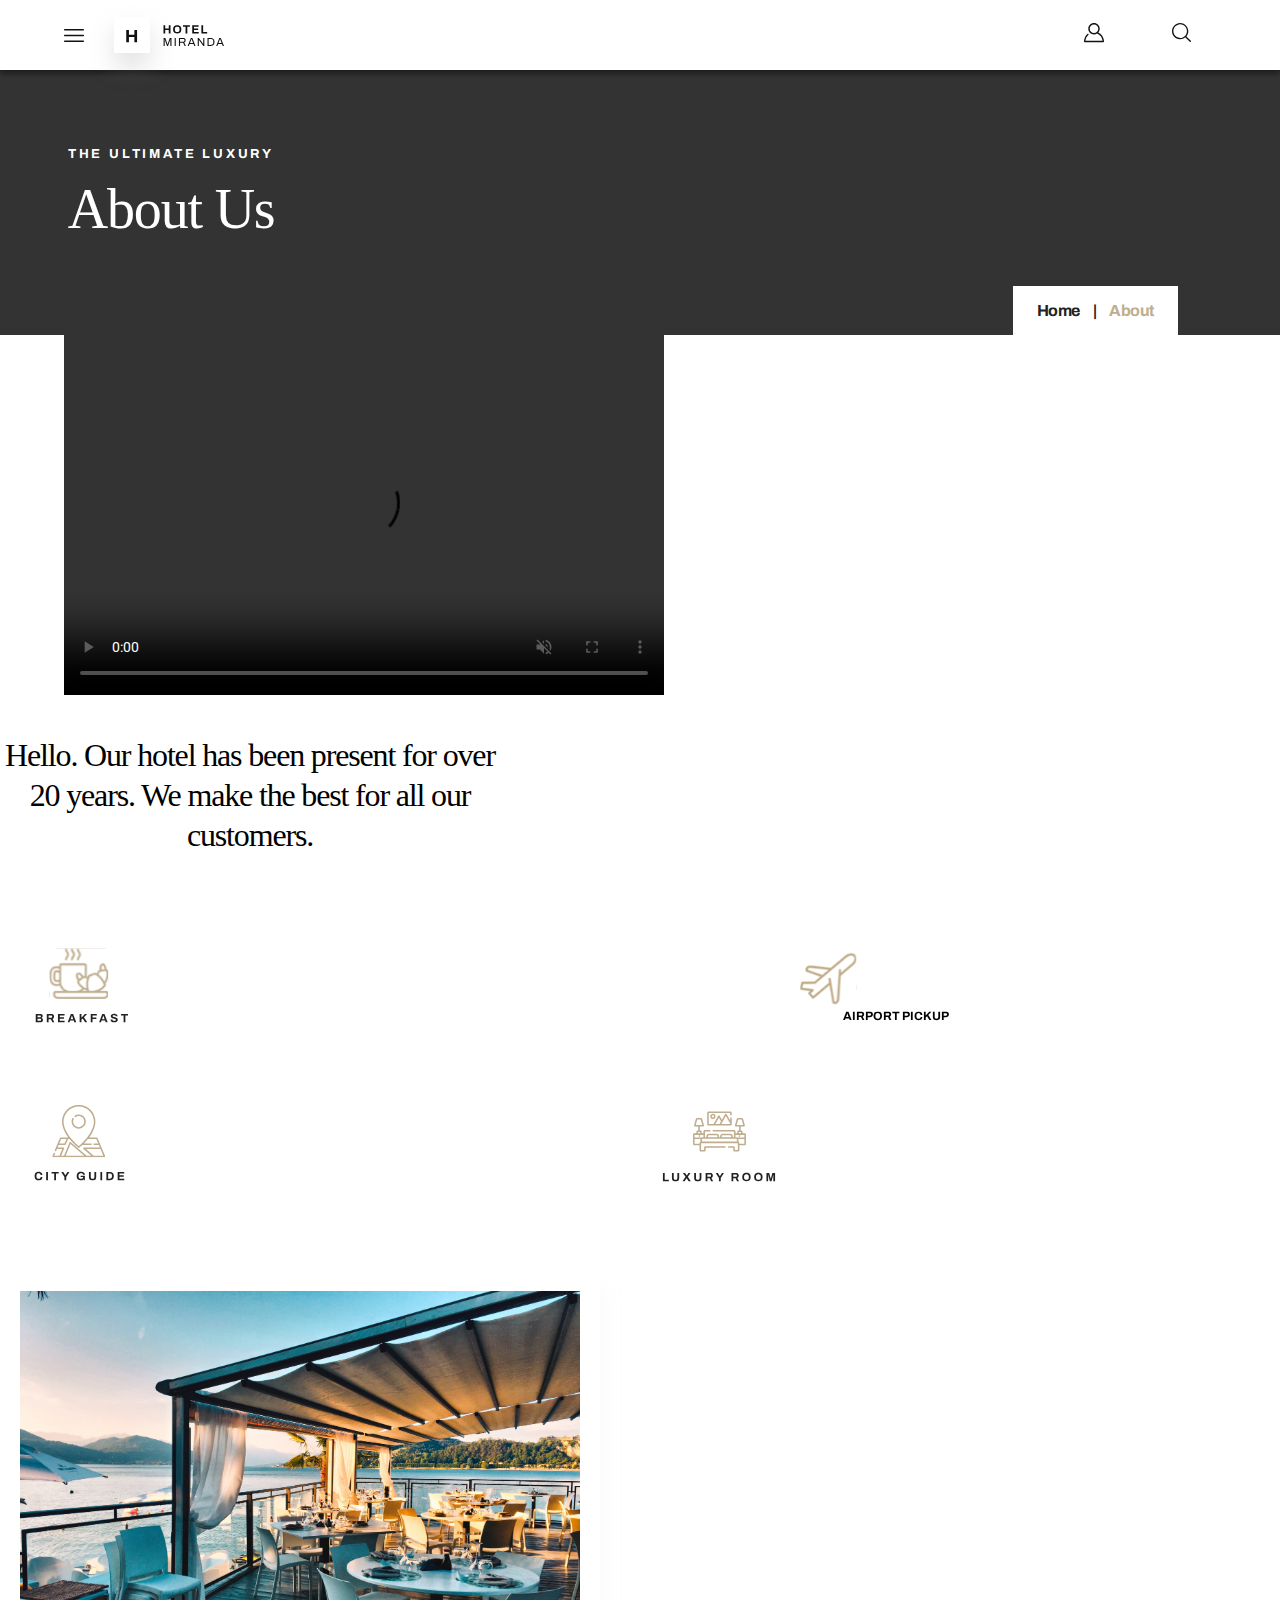
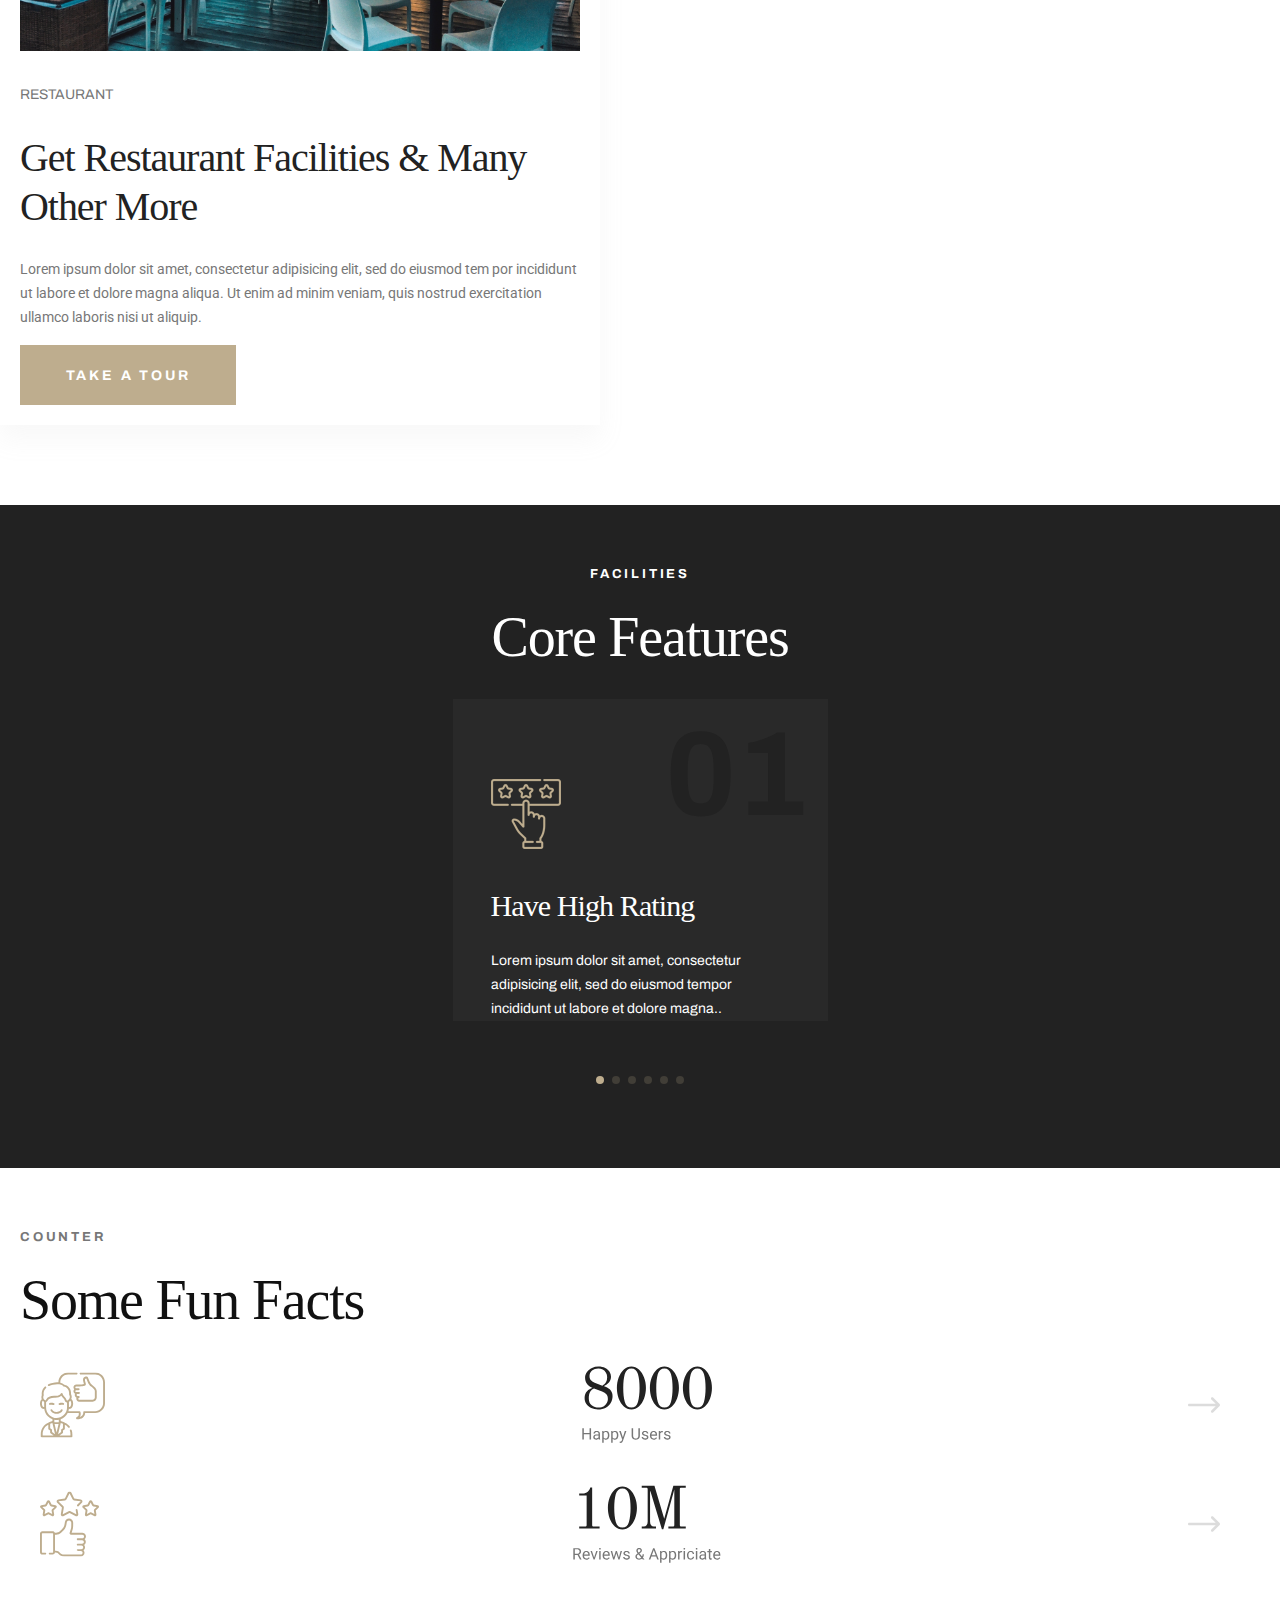
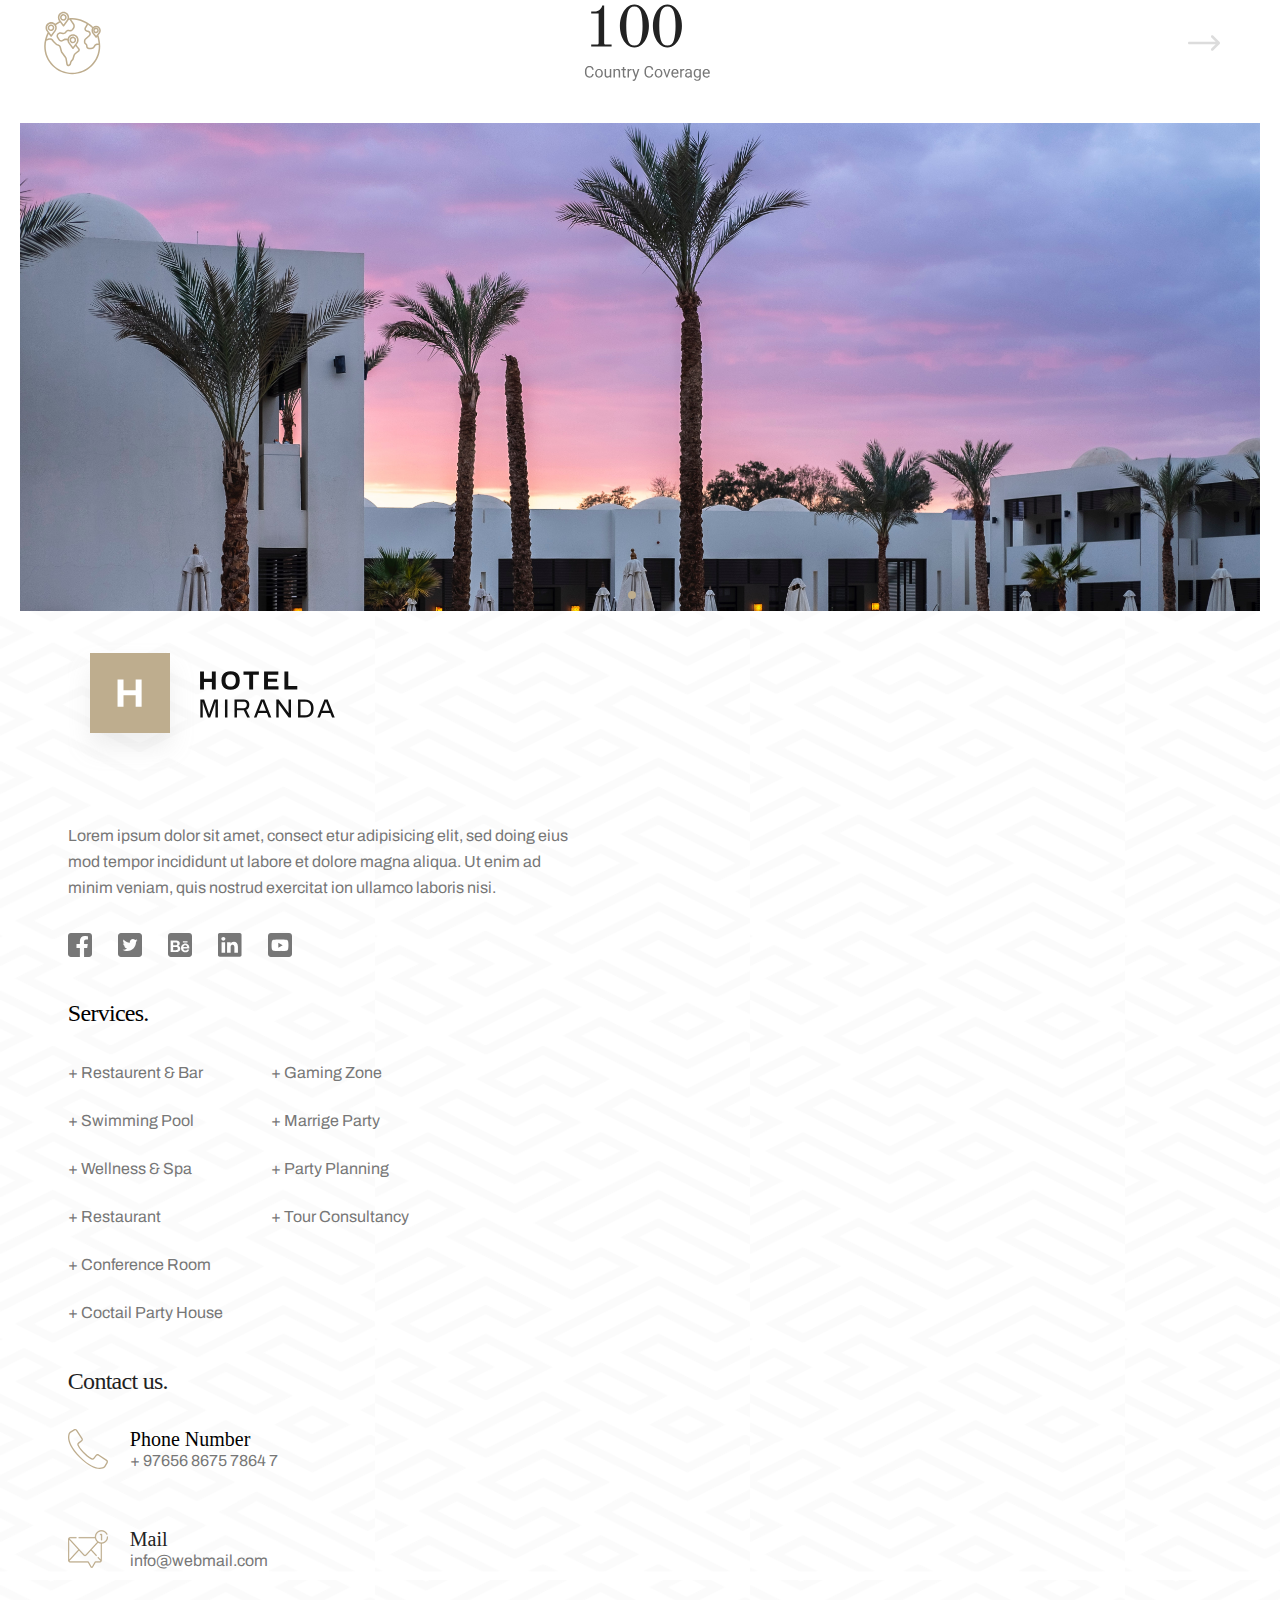
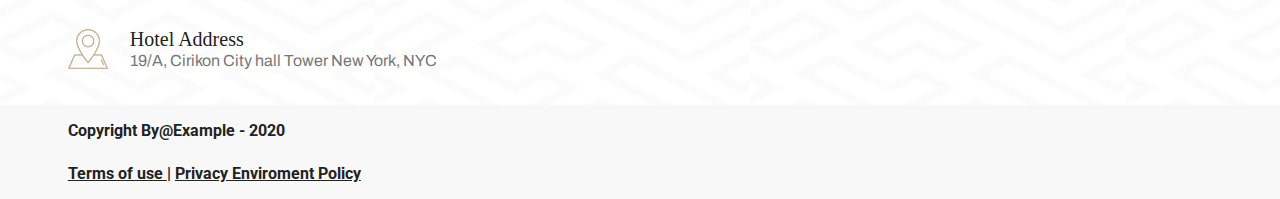
==== commit 3db1b25b: "video fixed" ====
--- a/about-us.html
+++ b/about-us.html
@@ -78,7 +78,7 @@
   <!--intro-->
   <section class="introduccion">
     <div class="introduccion__contenedor">
-      <video class="introduccion__video" autoplay muted loop>
+      <video class="introduccion__video" controls autoplay muted loop>
         <source src="./img/Home/Miranda-video.mp4" type="video/mp4">
         Your browser does not support the video tag.
       </video>
--- a/style.css
+++ b/style.css
@@ -110,6 +110,76 @@
   text-decoration: none;
 }
 
+/*@media only screen and (min-width: 1000px) {
+    .nav{
+        min-width: 1000px;
+        width: 80%;
+        position: fixed;
+        top: 3vh;
+        height: 100px;
+        justify-content: unset;
+        display: grid;
+        grid-template-columns: (1fr 3fr 1fr);
+        padding: 0;
+
+    }
+    .header{
+        height: 80px;
+    }
+
+    .nav__burger{
+        display: none;
+    }
+    .nav__burger--close{
+        display: none;
+    }
+    .nav__list{
+        display: flex;
+        flex-direction: row;
+        gap: 50px
+    }
+    .nav__funcionalities{
+        justify-self: end;
+        margin-right: 30%;
+    }
+    .nav__link{
+        font-size: 14px;
+    }
+    .nav__logo{
+        height: 70px;
+        margin-left: 20px;
+        margin-right: 110px;
+    }
+    .nav__logo-H{
+        min-width: 65px;
+        height: 65px;
+        display: flex;
+        justify-content: center;
+        align-items: center;
+        padding: 2px
+    }
+    .nav__H{
+        width: 25px;
+        height: 25px;
+    }
+
+    .nav__company{
+        height: 30px;
+
+    }
+
+    .nav__funcionalities{
+        gap: 20px;
+    }
+    .nav__funcionalities-icon{
+        border: 1.5px solid rgba(133, 133, 133, 0.3);
+        padding: 8px;
+    }
+    img.nav__funcionalities-icon{
+        width: 35px;
+    }
+
+}*/
 .intro {
   background-color: #333;
   padding-top: 70px;
@@ -274,7 +344,7 @@
   background-size: cover;
 }
 
-.handpicked-rooms {
+.handpicked {
   position: relative;
   top: -32px;
   display: flex;
@@ -282,11 +352,11 @@
   align-items: center;
 }
 
-.handpicked-rooms__pretitle {
+.handpicked__pretitle {
   margin-bottom: 24px;
 }
 
-.handpicked-rooms__title {
+.handpicked__title {
   margin-bottom: 44px;
 }
 
@@ -792,7 +862,7 @@
   max-width: 370px;
   max-height: 370px;
   height: auto;
-  margin-bottom: 348px;
+  margin-bottom: 15px;
 }
 
 .swiper--core-features {
@@ -1669,7 +1739,7 @@
   border: none;
   width: 100%;
 }
-.contact-form .contact-form__form .contact-form__inputs .contact-form__message {
+.contact-form .contact-form__form .contact-form__message {
   margin-bottom: 36px;
   background: #F8F8F8;
   width: 100%;
@@ -1683,11 +1753,14 @@
   align-items: flex-start;
   gap: 16px;
 }
-.contact-form .contact-form__form .contact-form__inputs .contact-form__message .contact-form__input--msg {
+.contact-form .contact-form__form .contact-form__message .contact-form__input--msg {
   width: 100%;
   padding-bottom: 30%;
   border: none;
   display: flex;
+}
+.contact-form .contact-form__form .boton-formulario {
+  margin-top: 5%;
 }
 
 html, * {
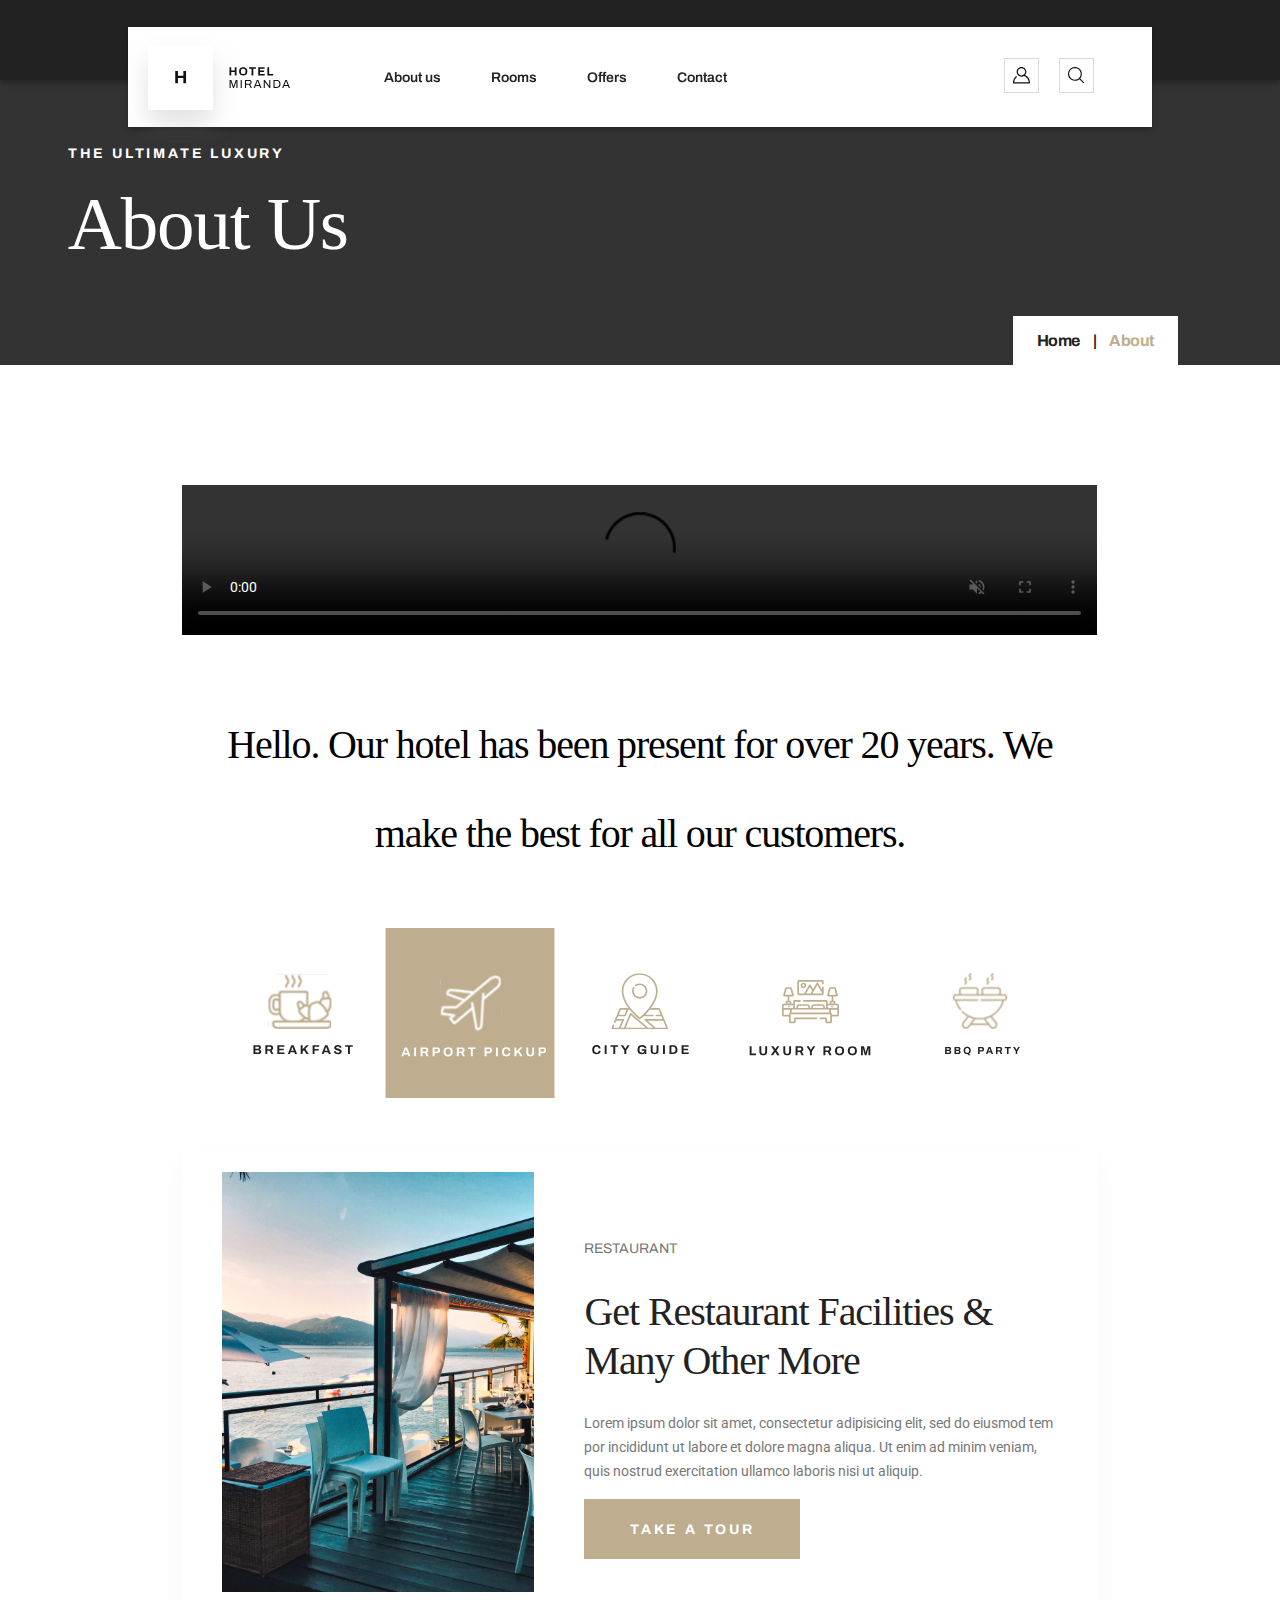
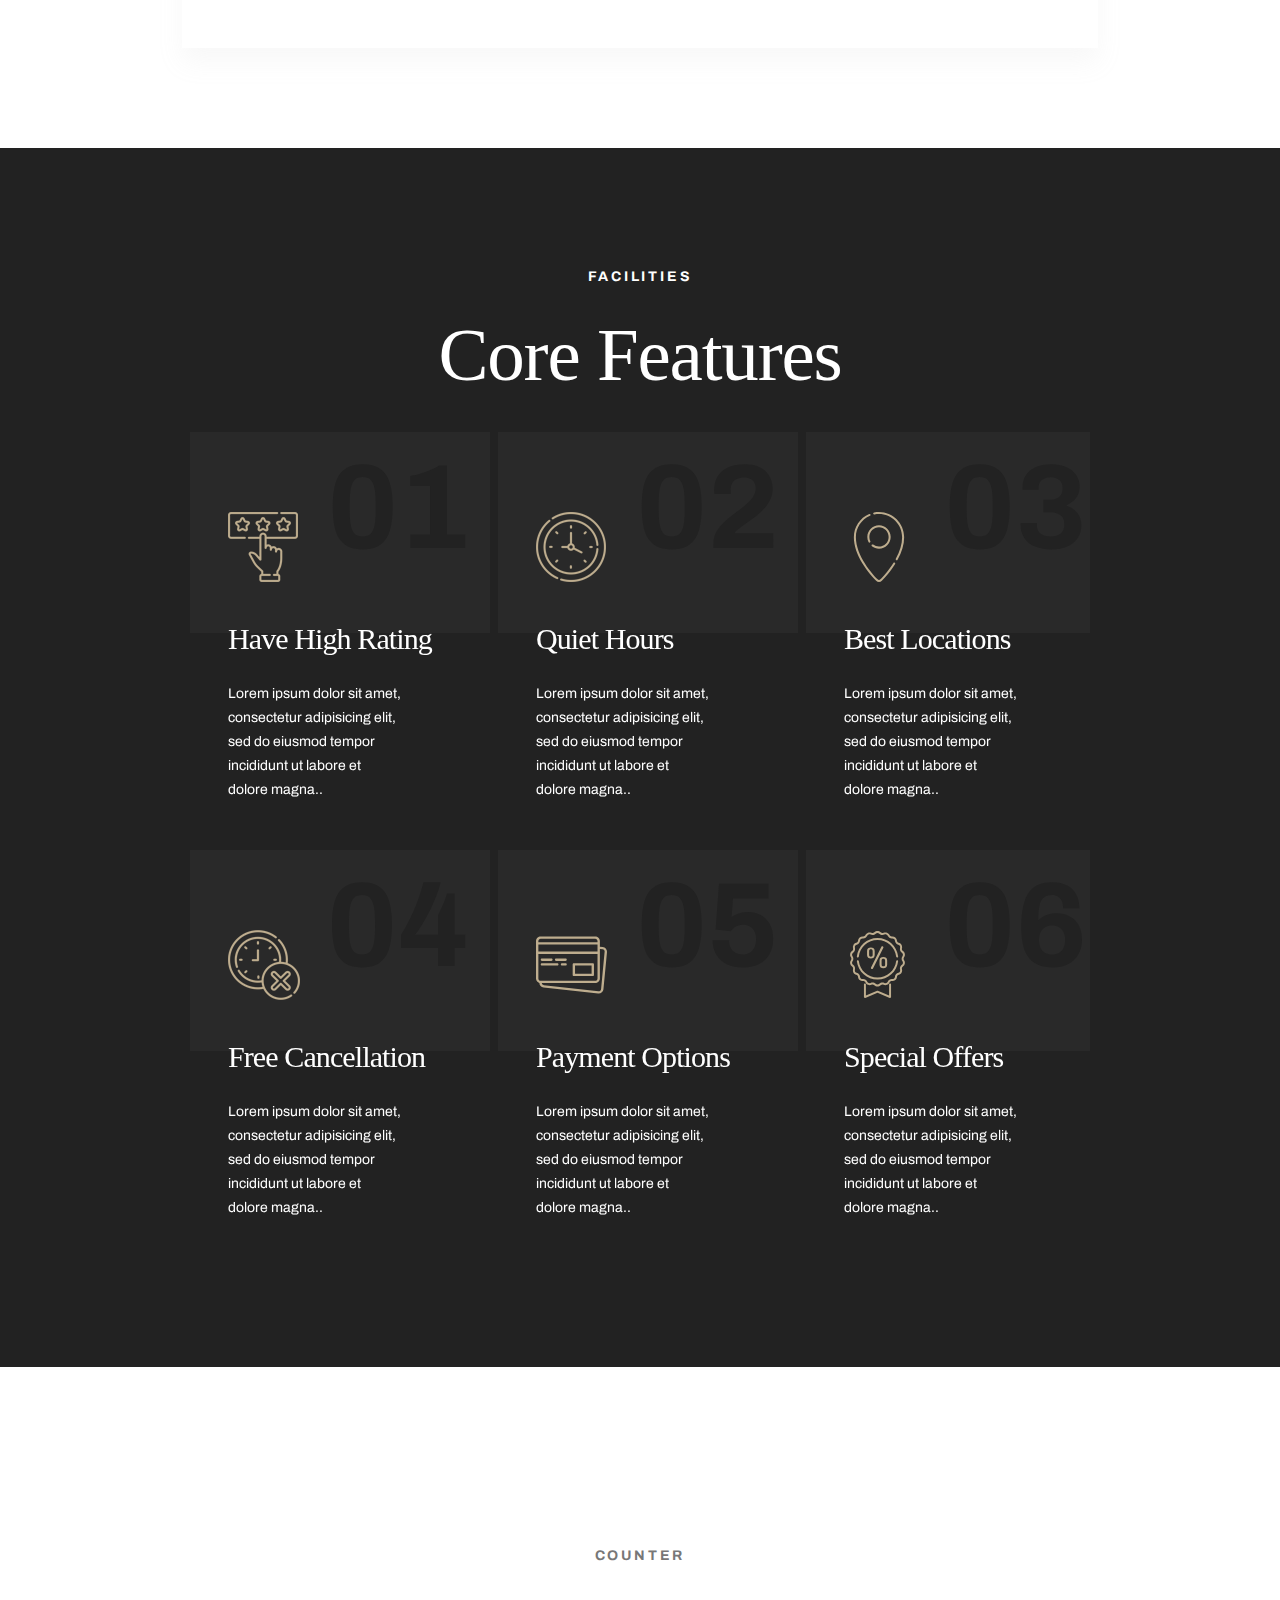
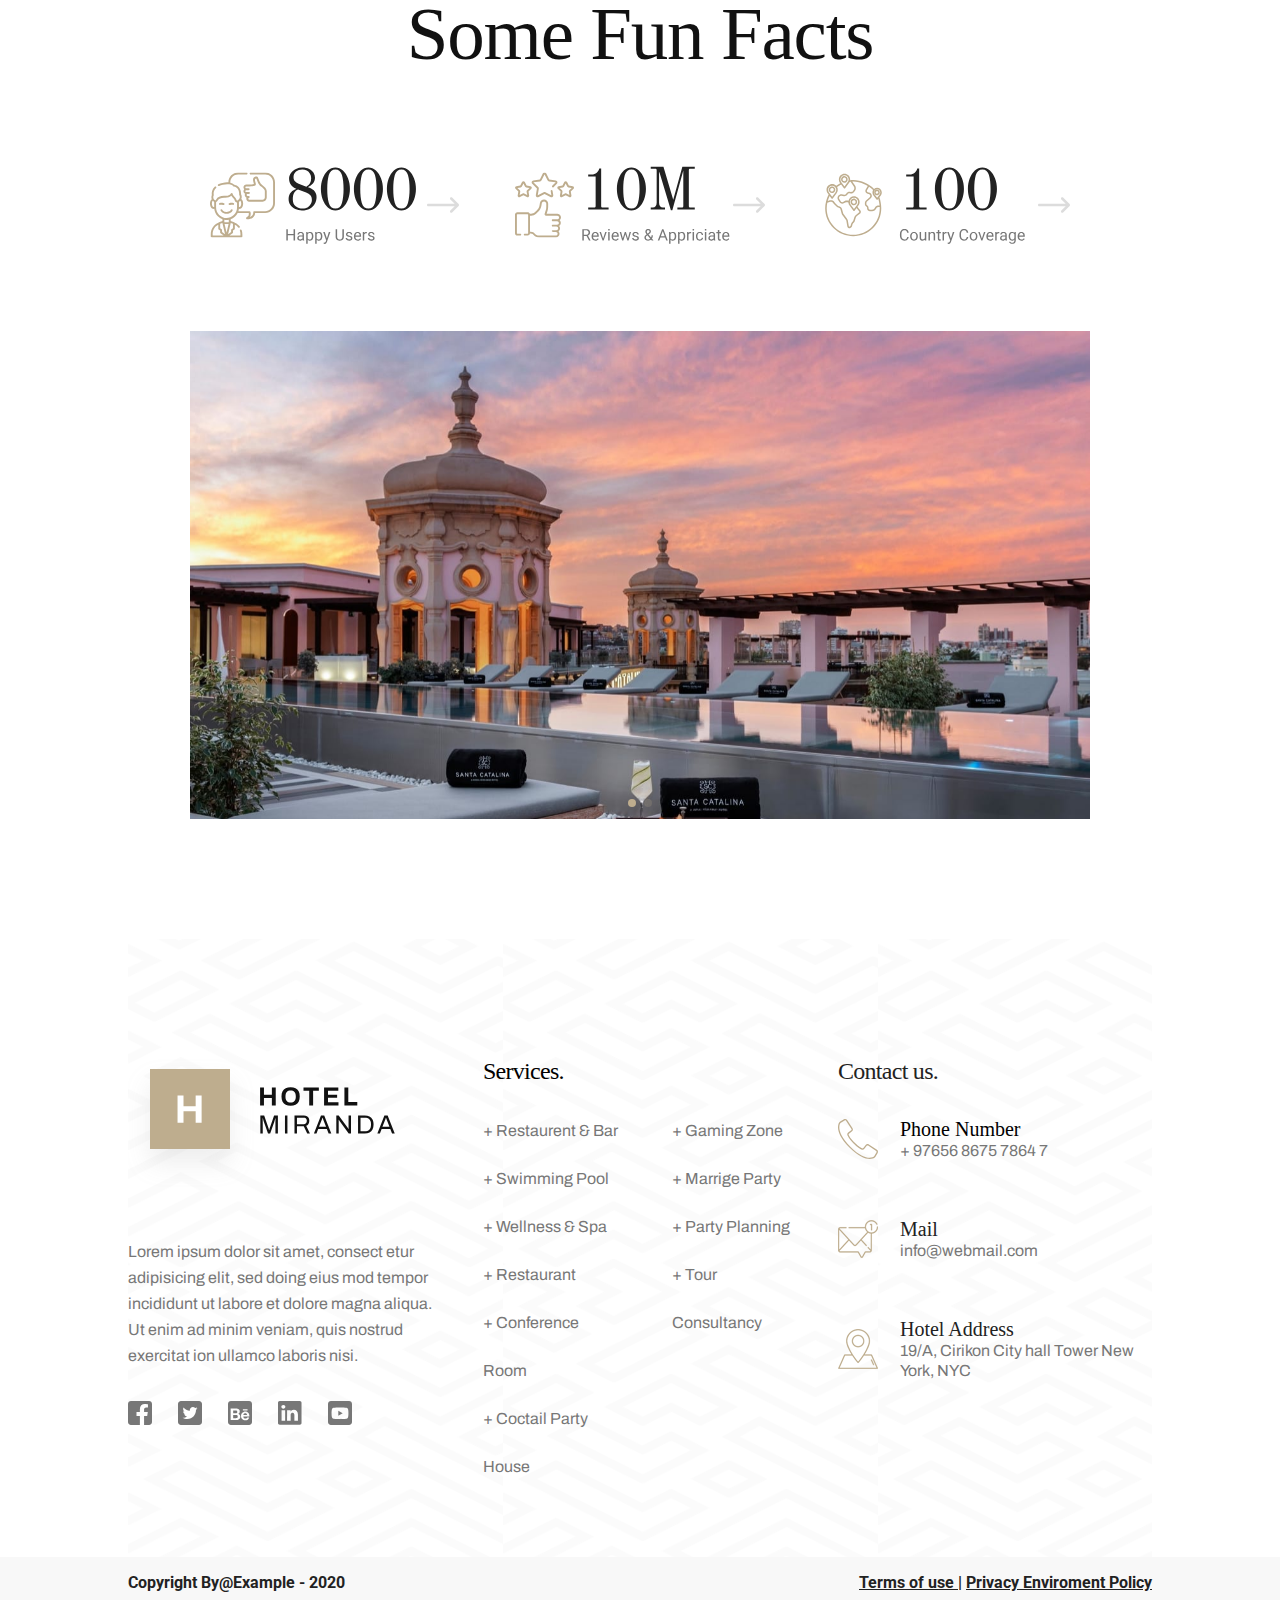
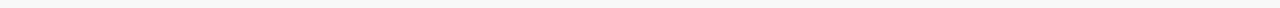
==== commit 13ef8576: "Desktop version finished" ====
--- a/about-us.html
+++ b/about-us.html
@@ -1,383 +1,423 @@
 <!DOCTYPE html>
 <html lang="en">
-<head>
-  <meta charset="UTF-8">
-  <meta name="viewport" content="width=device-width, initial-scale=1.0">
-  <link rel="stylesheet" href="style.css">
-  <link
-  rel="stylesheet"
-  href="https://cdn.jsdelivr.net/npm/swiper@9/swiper-bundle.min.css"
-  />
-  <title>Hotel Miranda | About Us</title>
-</head>
-<body>
+  <head>
+    <meta charset="UTF-8" />
+    <meta name="viewport" content="width=device-width, initial-scale=1.0" />
+    <link rel="stylesheet" href="style.css" />
+    <link
+      rel="stylesheet"
+      href="https://cdn.jsdelivr.net/npm/swiper@9/swiper-bundle.min.css"
+    />
+    <title>Hotel Miranda | About Us</title>
+  </head>
+  <body>
     <!--Header-->
-  <header class="header">
-    <div></div>
-    <nav class="nav">
-      <div class="nav--left">
-        <button class="nav__burger button"></button>
-
-        <div class="nav__logo">
-          <div class="nav__logo-H">
-            <img src="./img/Header/H.svg" alt="logo" />
-          </div>
-          <img src="./img/Header/Hotel Miranda.svg" alt="logo" />
-        </div>
-      </div>
-
-      <div class="nav__list text__nav-items">
-        <li class="nav__item">
-          <a class="nav__link" href="about-us.html">About us</a>
-        </li>
-        <li class="nav__item">
-          <a class="nav__link" href="rooms.html">Rooms</a>
-        </li>
-        <li class="nav__item">
-          <a class="nav__link" href="offers.html">Offers</a>
-        </li>
-        <li class="nav__item">
-          <a class="nav__link" href="#">Contact</a>
-        </li>
-      </div>
-
-      <div class="nav__funcionalities">
-        <a href=""
-          ><img
-            class="nav__funcionalities-icon"
-            src="./img/Header/profile-icon.svg"
-            alt="profile-logo"
-        /></a>
-        <a href=""
-          ><img
-            class="nav__funcionalities-icon"
-            src="./img/Header/search-icon.svg"
-            alt="search-logo"
-        /></a>
-      </div>
-    </nav>
-  </header>
-  <!--seccion about us home-->
-  <section class="page-title">
-    <div class="page-title__contenedor">
-      <h5 class="text__pretitle text--light page-title__pretitle">
-        THE ULTIMATE LUXURY
-      </h5>
-      <h1 class="text__title text--light page-title__title">
-        About Us
-      </h1>
-      <div class="page-title__index-contenedor">
-        <div class="page-title__index">
-          <p class="text__page-card text--lightblack text__page-card--home">Home</p>
-          <p class="text__page-card text--lightblack">|</p>
-          <p class="text__page-card text--gold ">About</p>
-        </div>
-      </div>
-    </div>
-  </section>
-  <!--intro-->
-  <section class="introduccion">
-    <div class="introduccion__contenedor">
-      <video class="introduccion__video" controls autoplay muted loop>
-        <source src="./img/Home/Miranda-video.mp4" type="video/mp4">
-        Your browser does not support the video tag.
-      </video>
-      <h4 class="introduccion__subtitle text__subtitle--big">Hello. Our hotel has been present for over 20 years. We make the best for all our customers.</h4>
-            <div class="introduccion__icons">
-                <img src="./img/About/breakfast.svg" alt="breakfast-icon" class="introduccion__icon">
-              <div class="airplane__icon">
-                <img src="./img/About/airport.svg" alt="airport-icon" class="introduccion__icon" id="airport">
-                <p>AIRPORT PICKUP</p>
-              </div>
-                <img src="./img/About/city-guide.svg" alt="guide-icon" class="introduccion__icon">
-                <img src="./img/About/luxury-room.svg" alt="luxury-icon" class="introduccion__icon">
-            </div>
-            <div class="introduccion__card">
-              <div class="introduccion__card-img"></div>
-              <h5 class="introduccion__card-pretitle text__paragraph text--gray">RESTAURANT</h5>
-              <h3 class="introduccion__card-title text__card-title text--lightblack">Get Restaurant Facilities &amp Many Other More</h3>
-              <p class="introduccion__card-paragraph text__card-paragraph text--gray">Lorem ipsum dolor sit amet, consectetur adipisicing elit, sed do eiusmod tem por incididunt ut labore et dolore magna aliqua. Ut enim ad minim veniam, quis nostrud exercitation ullamco laboris nisi ut aliquip.</p>
-              <button class="introduccion__card-button button button--golden button--book">TAKE A TOUR</button>
-          </div>
-      </div>
-    </div>
-  </section>
-  <!--core features-->
-  <section class="core-features core-features--dark">
-    <h5 class="text__pretitle text--light text--center core-features__pretitle">FACILITIES</h5>
-    <h1 class="text__title text--center core-features__title text--light">Core Features</h1>
-    <div class="swiper swiper__core-features--dark">
-      <div class="swiper-wrapper core-features__slider core-features__slider--dark ">
-        <div class="swiper-slide core-features__slide core-features__slide--dark">
+    <header class="header">
+      <div></div>
+      <nav class="nav">
+        <div class="nav--left">
+          <button class="nav__burger button"></button>
+
+          <div class="nav__logo">
+            <div class="nav__logo-H">
+              <img src="./img/Header/H.svg" alt="logo" />
+            </div>
+            <img src="./img/Header/Hotel Miranda.svg" alt="logo" />
+          </div>
+        </div>
+
+        <div class="nav__list text__nav-items">
+          <li class="nav__item">
+            <a class="nav__link" href="about-us.html">About us</a>
+          </li>
+          <li class="nav__item">
+            <a class="nav__link" href="rooms.html">Rooms</a>
+          </li>
+          <li class="nav__item">
+            <a class="nav__link" href="offers.html">Offers</a>
+          </li>
+          <li class="nav__item">
+            <a class="nav__link" href="#">Contact</a>
+          </li>
+        </div>
+
+        <div class="nav__funcionalities">
+          <a href=""
+            ><img
+              class="nav__funcionalities-icon"
+              src="./img/Header/profile-icon.svg"
+              alt="profile-logo"
+          /></a>
+          <a href=""
+            ><img
+              class="nav__funcionalities-icon"
+              src="./img/Header/search-icon.svg"
+              alt="search-logo"
+          /></a>
+        </div>
+      </nav>
+    </header>
+
+    <!--seccion about us home-->
+    <section class="page-title">
+      <div class="page-title__contenedor">
+        <h5 class="text__pretitle text--light page-title__pretitle">
+          THE ULTIMATE LUXURY
+        </h5>
+        <h1 class="text__title text--light page-title__title">About Us</h1>
+        <div class="page-title__index-contenedor">
+          <div class="page-title__index">
+            <p class="text__page-card text--lightblack text__page-card--home">
+              Home
+            </p>
+            <p class="text__page-card text--lightblack">|</p>
+            <p class="text__page-card text--gold">About</p>
+          </div>
+        </div>
+      </div>
+    </section>
+    <!--intro-->
+    <section class="introduccion">
+      <div class="introduccion__contenedor">
+        <video class="introduccion__video" controls autoplay muted loop>
+          <source src="./img/Home/Miranda-video.mp4" type="video/mp4" />
+          Your browser does not support the video tag.
+        </video>
+        <h4 class="introduccion__subtitle text__subtitle--big">
+          Hello. Our hotel has been present for over 20 years. We make the best
+          for all our customers.
+        </h4>
+        <div class="introduccion__icons">
+          <img src="./img/About/breakfast.svg" alt="breakfast-icon" class="introduccion__icon"/>
+          <img src="./img/About/airport.svg" alt="airplane-icon" class="introduccion__icon"/>
+          <img src="./img/About/city-guide.svg" alt="guide-icon" class="introduccion__icon"/>
+          <img src="./img/About/luxury-room.svg" alt="luxury-icon" class="introduccion__icon"/>
+          <img src="./img/About/BBQ.svg" alt="bbq-icon" class="introduccion__icon" id="bbq"/>
+        </div>
+        <div class="introduccion__card">
+          <div class="introduccion__card-img"></div>
+          <div class="introduccion__card-text">
+            <h5 class="introduccion__card-pretitle text__paragraph text--gray">RESTAURANT</h5>
+            <h3 class="introduccion__card-title text__card-title text--lightblack">Get Restaurant Facilities &amp Many Other More</h3>
+            <p class="introduccion__card-paragraph text__card-paragraph text--gray">
+              Lorem ipsum dolor sit amet, consectetur adipisicing elit, sed do
+              eiusmod tem por incididunt ut labore et dolore magna aliqua. Ut enim
+              ad minim veniam, quis nostrud exercitation ullamco laboris nisi ut
+              aliquip.
+            </p>
+            <button class="introduccion__card-button button button--golden button--book">TAKE A TOUR</button>
+          </div>
+        </div>
+      </div>
+    </section>
+    <!--core features-->
+    <section class="core-features core-features--dark">
+      <div class="facilities_container">
+        <h5 class="text__pretitle text--light text--center core-features__pretitle">FACILITIES</h5>
+        <h1 class="text__title text--center core-features__title text--light">Core Features</h1>
+        <div class="swiper swiper__core-features--dark">
+          <div class="swiper-wrapper core-features__slider core-features__slider--dark">
+            <div class="swiper-slide core-features__slide core-features__slide--dark">
+              <img
+                class="core-features_number-icon core-features_number-icon--dark"
+                src="./img/About/features/01 2.svg"
+                alt=""
+              />
+              <div class="core-features__slide-info">
+                <img
+                  class="core-features__icon"
+                  src="./img/Home/rating.svg"
+                  alt=""
+                />
+                <h4 class="text__subtitle core-features__slide-title text--light">Have High Rating</h4>
+                <p class="text__paragraph text--light">
+                  Lorem ipsum dolor sit amet, consectetur adipisicing elit, sed
+                  do eiusmod tempor incididunt ut labore et dolore magna..
+                </p>
+              </div>
+            </div>
+            <div class="swiper-slide core-features__slide core-features__slide--dark">
+              <img
+                class="core-features_number-icon core-features_number-icon--dark"
+                src="./img/About/features/02.svg"
+                alt=""
+              />
+              <div class="core-features__slide-info">
+                <img
+                  class="core-features__icon"
+                  src="./img/Home/hours.svg"
+                  alt=""
+                />
+                <h4 class="text__subtitle core-features__slide-title text--light">
+                  Quiet Hours
+                </h4>
+                <p class="text__paragraph text--light">
+                  Lorem ipsum dolor sit amet, consectetur adipisicing elit, sed
+                  do eiusmod tempor incididunt ut labore et dolore magna..
+                </p>
+              </div>
+            </div>
+            <div class="swiper-slide core-features__slide core-features__slide--dark">
+              <img
+                class="core-features_number-icon core-features_number-icon--dark"
+                src="./img/About/features/03.svg"
+                alt=""
+              />
+              <div class="core-features__slide-info">
+                <img
+                  class="core-features__icon"
+                  src="./img/Home/location.svg"
+                  alt=""
+                />
+                <h4 class="text__subtitle core-features__slide-title text--light">Best Locations</h4>
+                <p class="text__paragraph text--light">
+                  Lorem ipsum dolor sit amet, consectetur adipisicing elit, sed
+                  do eiusmod tempor incididunt ut labore et dolore magna..
+                </p>
+              </div>
+            </div>
+            <div class="swiper-slide core-features__slide core-features__slide--dark">
+              <img
+                class="core-features_number-icon core-features_number-icon--dark"
+                src="./img/About/features/04.svg"
+                alt=""
+              />
+              <div class="core-features__slide-info">
+                <img
+                  class="core-features__icon"
+                  src="./img/Home/cancelation.svg"
+                  alt=""
+                />
+                <h4 class="text__subtitle core-features__slide-title text--light">Free Cancellation</h4>
+                <p class="text__paragraph text--light">
+                  Lorem ipsum dolor sit amet, consectetur adipisicing elit, sed
+                  do eiusmod tempor incididunt ut labore et dolore magna..
+                </p>
+              </div>
+            </div>
+            <div class="swiper-slide core-features__slide core-features__slide--dark">
+              <img
+                class="core-features_number-icon core-features_number-icon--dark"
+                src="./img/About/features/05.svg"
+                alt=""
+              />
+              <div class="core-features__slide-info">
+                <img
+                  class="core-features__icon"
+                  src="./img/Home/payment.svg"
+                  alt=""
+                />
+                <h4 class="text__subtitle core-features__slide-title text--light">Payment Options</h4>
+                <p class="text__paragraph text--light">
+                  Lorem ipsum dolor sit amet, consectetur adipisicing elit, sed
+                  do eiusmod tempor incididunt ut labore et dolore magna..
+                </p>
+              </div>
+            </div>
+            <div class="swiper-slide core-features__slide core-features__slide--dark">
+              <img
+                class="core-features_number-icon core-features_number-icon--dark"
+                src="./img/About/features/06.svg"
+                alt=""
+              />
+              <div class="core-features__slide-info">
+                <img
+                  class="core-features__icon"
+                  src="./img/Home/offers.svg"
+                  alt=""
+                />
+                <h4 class="text__subtitle core-features__slide-title text--light">Special Offers</h4>
+                <p class="text__paragraph text--light">
+                  Lorem ipsum dolor sit amet, consectetur adipisicing elit, sed
+                  do eiusmod tempor incididunt ut labore et dolore magna..
+                </p>
+              </div>
+            </div>
+          </div>
+          <div class="swiper-pagination swiper-pagination__core-features--dark swiper"></div>
+        </div>
+      </div>
+    </section>
+
+    <!--Seccion Counter-->
+    
+    <section class="counter">
+      <div class="counter__contenedor">
+        <h5 class="text__pretitle text--gray counter__contenedor-pretitle">COUNTER</h5>
+        <h1 class="text__title text--black counter__contenedor-title">Some Fun Facts</h1>
+        <div class="counter__contenedor--facts">
+          <div class="facts">
+            <img src="./img/About/counter/happy.svg" alt="happy" />
+            <img src="./img/About/counter/8000 Happy Users.svg" alt="users" />
+            <img src="./img/About/counter/flecha.svg" alt="" />
+          </div>
+          <div class="facts">
+            <img src="./img/About/counter/reviews.svg" alt="reviews" />
+            <img
+              src="./img/About/counter/10M Reviews & Appriciate.svg"
+              alt="appriciate"
+            />
+            <img src="./img/About/counter/flecha.svg" alt="" />
+          </div>
+          <div class="facts">
+            <img src="./img/About/counter/coverage.svg" alt="coverage" />
+            <img
+              src="./img/About/counter/100 Country Coverage.svg"
+              alt="country"
+            />
+            <img src="./img/About/counter/flecha.svg" alt="" />
+          </div>
+        </div>
+        <div class="swiper swiper__fun-facts__slider">
+          <div class="swiper-wrapper fun-facts__slider">
+            <div class="swiper-slide fun-facts__slide">
+              <img
+                src="./img/About/counter/counter-slide1.jpg"
+                alt="fun facts img"
+                class="fun-facts__slider--img"
+              />
+            </div>
+            <div class="swiper-slide fun-facts__slide">
+              <img
+                src="./img/About/counter/counter-slide2.jpg"
+                alt="fun facts img"
+                class="fun-facts__slider--img"
+              />
+            </div>
+          </div>
+          <div
+            class="swiper-pagination swiper-pagination--fun-facts swiper"
+          ></div>
+        </div>
+      </div>
+    </section>
+    <!--FOOTER-->
+    <footer class="footer">
+      <div class="footer__container">
+        <div class="footer__brand">
           <img
-            class="core-features_number-icon core-features_number-icon--dark"
-            src="./img/About/features/01 2.svg"
-            alt=""
+            class="footer__logo"
+            src="./img/Footer/Logo.svg"
+            alt="golden-logo"
           />
-          <div class="core-features__slide-info">
-            <img
-              class="core-features__icon"
-              src="./img/Home/rating.svg"
-              alt=""
-            />
-            <h4 class="text__subtitle core-features__slide-title text--light">
-              Have High Rating
-            </h4>
-            <p class="text__paragraph text--light">
-              Lorem ipsum dolor sit amet, consectetur adipisicing elit, sed do
-              eiusmod tempor incididunt ut labore et dolore magna..
-            </p>
-          </div>
-        </div>
-        <div class="swiper-slide core-features__slide core-features__slide--dark">
-          <img
-            class="core-features_number-icon core-features_number-icon--dark"
-            src="./img/About/features/02.svg"
-            alt=""
-          />
-          <div class="core-features__slide-info">
-            <img
-              class="core-features__icon"
-              src="./img/Home/hours.svg"
-              alt=""
-            />
-            <h4 class="text__subtitle core-features__slide-title text--light">
-              Quiet Hours
-            </h4>
-            <p class="text__paragraph text--light">
-              Lorem ipsum dolor sit amet, consectetur adipisicing elit, sed do
-              eiusmod tempor incididunt ut labore et dolore magna..
-            </p>
-          </div>
-        </div>
-        <div class="swiper-slide core-features__slide core-features__slide--dark">
-          <img
-            class="core-features_number-icon core-features_number-icon--dark"
-            src="./img/About/features/03.svg"
-            alt=""
-          />
-          <div class="core-features__slide-info">
-            <img
-              class="core-features__icon"
-              src="./img/Home/location.svg"
-              alt=""
-            />
-            <h4 class="text__subtitle core-features__slide-title text--light">
-              Best Locations
-            </h4>
-            <p class="text__paragraph text--light">
-              Lorem ipsum dolor sit amet, consectetur adipisicing elit, sed do
-              eiusmod tempor incididunt ut labore et dolore magna..
-            </p>
-          </div>
-        </div>
-        <div class="swiper-slide core-features__slide core-features__slide--dark">
-          <img
-            class="core-features_number-icon core-features_number-icon--dark"
-            src="./img/About/features/04.svg"
-            alt=""
-          />
-          <div class="core-features__slide-info">
-            <img
-              class="core-features__icon"
-              src="./img/Home/cancelation.svg"
-              alt=""
-            />
-            <h4 class="text__subtitle core-features__slide-title text--light">
-             Free Cancellation
-            </h4>
-            <p class="text__paragraph text--light">
-              Lorem ipsum dolor sit amet, consectetur adipisicing elit, sed do
-              eiusmod tempor incididunt ut labore et dolore magna..
-            </p>
-          </div>
-        </div>
-        <div class="swiper-slide core-features__slide core-features__slide--dark">
-          <img
-            class="core-features_number-icon core-features_number-icon--dark"
-            src="./img/About/features/05.svg"
-            alt=""
-          />
-          <div class="core-features__slide-info">
-            <img
-              class="core-features__icon"
-              src="./img/Home/payment.svg"
-              alt=""
-            />
-            <h4 class="text__subtitle core-features__slide-title text--light">
-              Payment Options
-            </h4>
-            <p class="text__paragraph text--light">
-              Lorem ipsum dolor sit amet, consectetur adipisicing elit, sed do
-              eiusmod tempor incididunt ut labore et dolore magna..
-            </p>
-          </div>
-        </div>
-        <div class="swiper-slide core-features__slide core-features__slide--dark">
-          <img
-            class="core-features_number-icon core-features_number-icon--dark"
-            src="./img/About/features/06.svg"
-            alt=""
-          />
-          <div class="core-features__slide-info">
-            <img
-              class="core-features__icon"
-              src="./img/Home/offers.svg"
-              alt=""
-            />
-            <h4 class="text__subtitle core-features__slide-title text--light">
-              Special Offers
-            </h4>
-            <p class="text__paragraph text--light">
-              Lorem ipsum dolor sit amet, consectetur adipisicing elit, sed do
-              eiusmod tempor incididunt ut labore et dolore magna..
-            </p>
-          </div>
-        </div>
-      </div>
-      <div class="swiper-pagination swiper-pagination__core-features--dark swiper"></div>
-    </div>    
-  </section>
-  <!--Seccion Counter-->
-  <section class="counter">
-    <div class="counter__contenedor">
-      <h5 class="text__pretitle text--gray counter__contenedor-pretitle">
-        COUNTER
-      </h5>
-      <h1 class="text__title text--black counter__contenedor-title">
-        Some Fun Facts
-      </h1>
-      <div class="counter__contenedor--facts">
-        <div class="facts">
-          <img src="./img/About/counter/happy.svg" alt="happy">
-          <img src="./img/About/counter/8000 Happy Users.svg" alt="users">
-          <img src="./img/About/counter/flecha.svg" alt="">
-        </div>
-        <div class="facts">
-          <img src="./img/About/counter/reviews.svg" alt="reviews">
-          <img src="./img/About/counter/10M Reviews & Appriciate.svg" alt="appriciate">
-          <img src="./img/About/counter/flecha.svg" alt="">
-        </div>
-        <div class="facts">
-          <img src="./img/About/counter/coverage.svg" alt="coverage">
-          <img src="./img/About/counter/100 Country Coverage.svg" alt="country">
-          <img src="./img/About/counter/flecha.svg" alt="">
-        </div>
-      </div>
-      <div class="swiper swiper__fun-facts__slider">
-        <div class="swiper-wrapper fun-facts__slider">
-            <div class="swiper-slide fun-facts__slide">
-              <img src="./img/About/counter/counter-slide1.jpg" alt="fun facts img" class="fun-facts__slider--img">
-            </div>
-            <div class="swiper-slide fun-facts__slide">
-              <img src="./img/About/counter/counter-slide2.jpg" alt="fun facts img" class="fun-facts__slider--img">
-            </div>      
-        </div>
-        <div class="swiper-pagination swiper-pagination--fun-facts swiper"></div>
-      </div>
-    </div>
-  </section>
-  <!--FOOTER-->
-  <footer class="footer">
-    <div class="footer__container">
-      <div class="footer__brand">
-        <img class="footer__logo" src="./img/Footer/Logo.svg" alt="golden-logo" />
-        <p class="footer__brand-paragraph text__footer-paragraph text__footer-paragraph--big text--gray">
-          Lorem ipsum dolor sit amet, consect etur adipisicing elit, sed doing
-          eius mod tempor incididunt ut labore et dolore magna aliqua. Ut enim
-          ad minim veniam, quis nostrud exercitat ion ullamco laboris nisi.
-        </p>
-
-        <div class="footer__social">
-          <div class="footer__social-icon">
-            <img
-              src="./img/Footer/facebook-icon.svg"
-              alt="facebook-icon"
-            />
-          </div>
-          <div class="footer__social-icon">
-            <img src="./img/Footer/twitter-icon.svg" alt="twitter-icon" />
-          </div>
-          <div class="footer__social-icon">
-            <img src="./img/Footer/be-icon.svg" alt="be-icon" />
-          </div>
-          <div class="footer__social-icon">
-            <img
-              src="./img/Footer/linkedin-icon.svg"
-              alt="linkedin-icon"
-            />
-          </div>
-          <div class="footer__social-icon">
-            <img src="./img/Footer/youtube-icon.svg" alt="youtube-icon" />
-          </div>
-        </div>
-      </div>
-
-      <div class="footer__services">
-        <h6 class="text__subtitle--smaller footer__services-title">Services.</h6>
-        <div class="footer__list-container">
-        <ul class="footer__list text__footer-paragraph text__footer-paragraph--bigger text--gray">
-          <li class="footer__list-item">+  Restaurent &amp Bar</li>
-          <li class="footer__list-item">+  Swimming Pool</li>
-          <li class="footer__list-item">+  Wellness &amp Spa</li>
-          <li class="footer__list-item">+  Restaurant</li>
-          <li class="footer__list-item">+  Conference Room</li>
-          <li class="footer__list-item">+  Coctail Party House</li>
-        </ul>
-
-        <ul class="footer__list text__footer-paragraph text__footer-paragraph--bigger text--gray">
-          <li class="footer__list-item">+  Gaming Zone</li>
-          <li class="footer__list-item">+  Marrige Party</li>
-          <li class="footer__list-item">+  Party Planning</li>
-          <li class="footer__list-item">+  Tour Consultancy</li>
-        </ul>
-      </div>
-      </div>
-
-      <div class="footer__contact">
-        <h4 class="footer__contact-title text__subtitle--smaller text--lightblack">Contact us.</h4>
-        <div class="footer__contact-info">
-
-        
-        <div class="footer__contact-item">
-          <img src="./img/Footer/telf.svg" alt="phone-icon">
-          <div class="footer__contact-text">
-            <h6 class="text__subtitle--super-small">Phone Number</h6>
-            <p class="text__footer-paragraph text__footer-paragraph--small text--gray">+ 97656 8675 7864 7</p>
-          </div>
-        </div>
-        <div class="footer__contact-item">
-          <img src="./img/Footer/mail.svg" alt="mail-icon">
-          <div class="footer__contact-text">
-            <h6 class="text__subtitle--super-small text--lightblack">Mail</h6>
-            <p class="text__footer-paragraph text__footer-paragraph--small text--gray">info@webmail.com</p>
-          </div>
-        </div>
-        <div class="footer__contact-item">
-          <img src="./img/Footer/address.svg" alt="">
-          <div class="footer__contact-text">
-            <h6 class="text__subtitle--super-small text--lightblack">Hotel Address</h6>
-            <p class="text__footer-paragraph text__footer-paragraph--small text--gray">19/A, Cirikon City hall Tower New York, NYC</p>
-          </div>
-        </div>
-      </div>
-      </div>
-    </div>
-
-    <div class="footer__legal">
-      <p class="text__label text--lightblack">Copyright By@Example - 2020</p>
-      <div class="footer-policies">
-        <p>
-          <a href="" class="text__label text--lightblack footer-policies-link">Terms of use  </a><span class="text__label text--lightblack"> | </span>
-          <a href="" class="text__label text--lightblack footer-policies-link"
-            >Privacy Enviroment Policy</a
+          <p
+            class="footer__brand-paragraph text__footer-paragraph text__footer-paragraph--big text--gray"
           >
-        </p>
-      </div>
-    </div>
-  </footer>
-<script src="https://cdn.jsdelivr.net/npm/swiper@9/swiper-bundle.min.js"></script>
-<script src="./scripts/burger-menu.js"></script>
-<script src="./scripts/swiper.js"></script> 
-</body>
-</html>+            Lorem ipsum dolor sit amet, consect etur adipisicing elit, sed doing
+            eius mod tempor incididunt ut labore et dolore magna aliqua. Ut enim
+            ad minim veniam, quis nostrud exercitat ion ullamco laboris nisi.
+          </p>
+
+          <div class="footer__social">
+            <div class="footer__social-icon">
+              <img src="./img/Footer/facebook-icon.svg" alt="facebook-icon" />
+            </div>
+            <div class="footer__social-icon">
+              <img src="./img/Footer/twitter-icon.svg" alt="twitter-icon" />
+            </div>
+            <div class="footer__social-icon">
+              <img src="./img/Footer/be-icon.svg" alt="be-icon" />
+            </div>
+            <div class="footer__social-icon">
+              <img src="./img/Footer/linkedin-icon.svg" alt="linkedin-icon" />
+            </div>
+            <div class="footer__social-icon">
+              <img src="./img/Footer/youtube-icon.svg" alt="youtube-icon" />
+            </div>
+          </div>
+        </div>
+
+        <div class="footer__services">
+          <h6 class="text__subtitle--smaller footer__services-title">
+            Services.
+          </h6>
+          <div class="footer__list-container">
+            <ul
+              class="footer__list text__footer-paragraph text__footer-paragraph--bigger text--gray"
+            >
+              <li class="footer__list-item">+ Restaurent &amp Bar</li>
+              <li class="footer__list-item">+ Swimming Pool</li>
+              <li class="footer__list-item">+ Wellness &amp Spa</li>
+              <li class="footer__list-item">+ Restaurant</li>
+              <li class="footer__list-item">+ Conference Room</li>
+              <li class="footer__list-item">+ Coctail Party House</li>
+            </ul>
+
+            <ul
+              class="footer__list text__footer-paragraph text__footer-paragraph--bigger text--gray"
+            >
+              <li class="footer__list-item">+ Gaming Zone</li>
+              <li class="footer__list-item">+ Marrige Party</li>
+              <li class="footer__list-item">+ Party Planning</li>
+              <li class="footer__list-item">+ Tour Consultancy</li>
+            </ul>
+          </div>
+        </div>
+
+        <div class="footer__contact">
+          <h4
+            class="footer__contact-title text__subtitle--smaller text--lightblack"
+          >
+            Contact us.
+          </h4>
+          <div class="footer__contact-info">
+            <div class="footer__contact-item">
+              <img src="./img/Footer/telf.svg" alt="phone-icon" />
+              <div class="footer__contact-text">
+                <h6 class="text__subtitle--super-small">Phone Number</h6>
+                <p
+                  class="text__footer-paragraph text__footer-paragraph--small text--gray"
+                >
+                  + 97656 8675 7864 7
+                </p>
+              </div>
+            </div>
+            <div class="footer__contact-item">
+              <img src="./img/Footer/mail.svg" alt="mail-icon" />
+              <div class="footer__contact-text">
+                <h6 class="text__subtitle--super-small text--lightblack">
+                  Mail
+                </h6>
+                <p
+                  class="text__footer-paragraph text__footer-paragraph--small text--gray"
+                >
+                  info@webmail.com
+                </p>
+              </div>
+            </div>
+            <div class="footer__contact-item">
+              <img src="./img/Footer/address.svg" alt="" />
+              <div class="footer__contact-text">
+                <h6 class="text__subtitle--super-small text--lightblack">
+                  Hotel Address
+                </h6>
+                <p
+                  class="text__footer-paragraph text__footer-paragraph--small text--gray"
+                >
+                  19/A, Cirikon City hall Tower New York, NYC
+                </p>
+              </div>
+            </div>
+          </div>
+        </div>
+      </div>
+
+      <div class="footer__legal">
+        <p class="text__label text--lightblack">Copyright By@Example - 2020</p>
+        <div class="footer-policies">
+          <p>
+            <a href="" class="text__label text--lightblack footer-policies-link"
+              >Terms of use </a
+            ><span class="text__label text--lightblack"> | </span>
+            <a href="" class="text__label text--lightblack footer-policies-link"
+              >Privacy Enviroment Policy</a
+            >
+          </p>
+        </div>
+      </div>
+    </footer>
+    <script src="https://cdn.jsdelivr.net/npm/swiper@9/swiper-bundle.min.js"></script>
+    <script src="./scripts/burger-menu.js"></script>
+    <script src="./scripts/swiper.js"></script>
+  </body>
+</html>
--- a/style.css
+++ b/style.css
@@ -5,10 +5,11 @@
   flex-direction: row;
   position: fixed;
   align-items: center;
+  justify-content: center;
   box-shadow: 0px 3px 6px rgba(0, 0, 0, 0.29);
-  background: #FFFFFF;
   z-index: 10;
   width: 100%;
+  background-color: #222222;
 }
 
 .nav {
@@ -21,6 +22,7 @@
   box-shadow: 0px 3px 6px rgba(0, 0, 0, 0.29);
   padding-left: 5%;
   padding-right: 6.9%;
+  background: #ffffff;
 }
 
 .nav__list {
@@ -66,16 +68,16 @@
 }
 
 .nav__burger {
-  background-image: url("./img/Header/burguer-menu.svg");
+  background-image: url("../../img/Header/burguer-menu.svg");
   background-repeat: no-repeat;
   width: 20px;
   height: 13px;
   border: none;
-  background-color: #FFFFFF;
+  background-color: #ffffff;
 }
 
 .nav__burger--close {
-  background-image: url("./img/Header/x.svg");
+  background-image: url("../../img/Header/x.svg");
   background-repeat: no-repeat;
   width: 20px;
   height: 15.56px;
@@ -89,14 +91,14 @@
   flex-direction: column;
   width: 100%;
   top: 70px;
-  background-color: #FFFFFF;
+  background-color: #ffffff;
   left: 0;
   z-index: -1;
   list-style: none;
-  padding-top: 32px;
+  padding-top: 2rem;
   padding-left: 5.3%;
-  gap: 24px;
-  padding-bottom: 27.2px;
+  gap: 1.5rem;
+  padding-bottom: 1.7rem;
   box-shadow: 0px 4px 4px rgba(0, 0, 0, 0.29);
 }
 
@@ -110,79 +112,76 @@
   text-decoration: none;
 }
 
-/*@media only screen and (min-width: 1000px) {
-    .nav{
-        min-width: 1000px;
-        width: 80%;
-        position: fixed;
-        top: 3vh;
-        height: 100px;
-        justify-content: unset;
-        display: grid;
-        grid-template-columns: (1fr 3fr 1fr);
-        padding: 0;
-
-    }
-    .header{
-        height: 80px;
-    }
-
-    .nav__burger{
-        display: none;
-    }
-    .nav__burger--close{
-        display: none;
-    }
-    .nav__list{
-        display: flex;
-        flex-direction: row;
-        gap: 50px
-    }
-    .nav__funcionalities{
-        justify-self: end;
-        margin-right: 30%;
-    }
-    .nav__link{
-        font-size: 14px;
-    }
-    .nav__logo{
-        height: 70px;
-        margin-left: 20px;
-        margin-right: 110px;
-    }
-    .nav__logo-H{
-        min-width: 65px;
-        height: 65px;
-        display: flex;
-        justify-content: center;
-        align-items: center;
-        padding: 2px
-    }
-    .nav__H{
-        width: 25px;
-        height: 25px;
-    }
-
-    .nav__company{
-        height: 30px;
-
-    }
-
-    .nav__funcionalities{
-        gap: 20px;
-    }
-    .nav__funcionalities-icon{
-        border: 1.5px solid rgba(133, 133, 133, 0.3);
-        padding: 8px;
-    }
-    img.nav__funcionalities-icon{
-        width: 35px;
-    }
-
-}*/
+@media (min-width: 1000px) {
+  .nav {
+    min-width: 1000px;
+    width: 80%;
+    position: fixed;
+    top: 3vh;
+    height: 100px;
+    justify-content: unset;
+    display: grid;
+    grid-template-columns: 1fr 3fr 1fr;
+    padding: 0;
+  }
+  .header {
+    height: 80px;
+  }
+  .nav__burger {
+    display: none;
+  }
+  .nav__burger--close {
+    display: none;
+  }
+  .nav__list {
+    display: flex;
+    flex-direction: row;
+    gap: 50px;
+  }
+  .nav__funcionalities {
+    justify-self: end;
+    margin-right: 30%;
+  }
+  .nav__link {
+    font-size: 14px;
+  }
+  .nav__logo {
+    height: 70px;
+    margin-left: 20px;
+    margin-right: 110px;
+  }
+  .nav__logo-H {
+    min-width: 65px;
+    height: 65px;
+    display: flex;
+    justify-content: center;
+    align-items: center;
+    padding: 2px;
+  }
+  .nav__H {
+    width: 25px;
+    height: 25px;
+  }
+  .nav__company {
+    height: 30px;
+  }
+  .nav__funcionalities {
+    gap: 20px;
+  }
+  .nav__funcionalities-icon {
+    border: 1.5px solid rgba(133, 133, 133, 0.3);
+    padding: 8px;
+  }
+  img.nav__funcionalities-icon {
+    width: 35px;
+  }
+}
 .intro {
   background-color: #333;
   padding-top: 70px;
+  display: flex;
+  flex-direction: column;
+  width: 100%;
 }
 
 .intro__perfect-base {
@@ -190,6 +189,18 @@
   padding-right: 8%;
   padding-top: 75px;
   padding-bottom: 76px;
+  -webkit-backdrop-filter: blur(3px);
+          backdrop-filter: blur(3px);
+  -webkit-backdrop-filter: brightness(80%);
+          backdrop-filter: brightness(80%);
+}
+
+.intro__perfect-base--container {
+  background-image: url("../../img/Home/background.jpg");
+  background-size: cover;
+  background-position: 10%;
+  background-repeat: no-repeat;
+  height: 60%;
 }
 
 .intro__pretitle {
@@ -250,6 +261,52 @@
   margin-right: 8.8px;
 }
 
+@media (min-width: 1000px) {
+  .intro {
+    height: 100vh;
+  }
+  .intro__perfect-base--container {
+    height: 75%;
+  }
+  .intro__perfect-base {
+    padding-top: 170px;
+    padding-bottom: 110px;
+    padding-left: 18%;
+    height: 100%;
+    display: flex;
+    justify-content: center;
+    flex-direction: column;
+  }
+  .button__intro {
+    flex-direction: row;
+  }
+  .intro__title {
+    font-family: "Old Standard TT";
+    font-style: normal;
+    font-weight: 400;
+    font-size: 100px;
+    line-height: 90px;
+    max-width: 600px;
+    margin-bottom: 48px;
+  }
+  .intro__availability {
+    flex-direction: row;
+    align-items: center;
+    justify-content: space-between;
+    height: 25%;
+    padding-left: 18%;
+    padding-right: 18%;
+    gap: 10%;
+  }
+  .intro__calendar {
+    flex-direction: row;
+    gap: 32px;
+    width: 70%;
+  }
+  .intro__calendar-item {
+    width: 50%;
+  }
+}
 .about-us {
   background-color: #fff;
   margin-top: 60px;
@@ -257,7 +314,7 @@
 }
 
 .intro__about-us {
-  background-color: #F9F9F9;
+  background-color: #f9f9f9;
   width: 100%;
   padding-left: 5.3%;
   padding-right: 8%;
@@ -271,6 +328,7 @@
 
 .about-us__title {
   margin-bottom: 16px;
+  max-width: 397px;
 }
 
 .about-us__cards {
@@ -284,19 +342,24 @@
   padding-right: 14%;
 }
 
-.introduccion__card {
-  margin-bottom: 80px;
-}
-
-.about-us__card--team {
-  background-color: #FFFFFF;
+.about-us__card {
+  background-color: #ffffff;
   width: 270px;
   z-index: 0;
 }
 
+.about-us__card-img {
+  background-color: #e4e4e4;
+  height: 300px;
+}
+
 .about-us__card--itemteam {
-  height: 300px;
   background-image: url("./img/Home/hotelcrew.jpg");
+  background-size: cover;
+}
+
+.about-us__card--itemlux {
+  background-image: url("./img/Home/luxury-room-home.jpg");
   background-size: cover;
 }
 
@@ -311,7 +374,7 @@
   padding-right: 35.36px;
   padding-left: 35.36px;
   height: 300px;
-  background: #FFFFFF;
+  background: #ffffff;
   box-shadow: 0px 8px 16px rgba(34, 34, 34, 0.02);
 }
 
@@ -338,12 +401,60 @@
   background-color: #222;
 }
 
-.about-us__card--itemlux {
-  height: 300px;
-  background-image: url("./img/Home/luxury-room-home.jpg");
-  background-size: cover;
-}
-
+@media (min-width: 1300px) {
+  .about-us {
+    position: unset;
+    padding-top: 4rem;
+    margin-bottom: 4rem;
+    height: 100vh;
+    display: flex;
+    align-items: center;
+  }
+  .about-us__container {
+    display: flex;
+    position: relative;
+    width: 100%;
+    height: 100%;
+    margin-bottom: 4rem;
+  }
+  .about-us__cards {
+    position: absolute;
+    flex-direction: row;
+    gap: 1.5rem;
+    top: 0;
+    left: 15%;
+    padding-left: 0;
+    padding-right: 0;
+    width: 50vw;
+  }
+  .about-us__card {
+    gap: 30px;
+    display: flex;
+    flex-direction: column;
+    background-color: transparent;
+  }
+  .intro__about-us {
+    right: 0;
+    position: absolute;
+    width: 55vw;
+    height: 60%;
+    top: 30%;
+    padding-bottom: 200px;
+    padding-left: 200px;
+    padding-right: 15%;
+  }
+  .about-us__card--team {
+    display: flex;
+    flex-direction: column-reverse;
+  }
+  .about-us__card--luxury {
+    margin-top: 4rem;
+  }
+  .about-us__pretitle {
+    position: absolute;
+    top: -50px;
+  }
+}
 .handpicked {
   position: relative;
   top: -32px;
@@ -360,6 +471,16 @@
   margin-bottom: 44px;
 }
 
+@media (min-width: 1000px) {
+  .handpicked {
+    padding-top: 100px;
+    z-index: 0;
+    padding-bottom: 100px;
+  }
+  .handpicked__title {
+    margin-bottom: 24px;
+  }
+}
 .room-card {
   display: flex;
   flex-direction: column;
@@ -367,17 +488,35 @@
   margin-left: auto;
   margin-right: auto;
   position: relative;
+  max-height: 600px;
+  align-items: center;
+}
+
+.room-card--popular {
+  display: flex;
+  flex-direction: column;
+  max-width: 600px;
+  margin-left: auto;
+  margin-right: auto;
+  position: relative;
+  max-height: 600px;
+  align-items: center;
+}
+
+.room-card:hover {
+  scale: 1.1;
+  cursor: pointer;
 }
 
 .room-card--rooms {
-  position: static;
   margin: 0;
 }
 
 .room-card__img--full {
   position: relative;
-  background-color: #E5E5E5;
+  background-color: #e5e5e5;
   height: 244px;
+  width: 100%;
   display: flex;
   justify-content: center;
   margin: 0 6.4%;
@@ -385,7 +524,7 @@
 
 .room-card__features-bar {
   position: absolute;
-  background: #FFFFFF;
+  background: #ffffff;
   box-shadow: 0px 8px 16px rgba(138, 138, 138, 0.05);
   align-items: center;
   display: flex;
@@ -405,27 +544,31 @@
 
 .room-card__img {
   position: relative;
-  background-color: #E5E5E5;
+  background-color: #e5e5e5;
   height: 244px;
   display: flex;
   justify-content: center;
   margin: 0 6.4%;
+}
+
+.room-card__img--rooms {
+  position: relative;
+  display: flex;
+  justify-content: center;
+}
+
+.room-card__img--img {
+  width: 100%;
+  height: 100%;
   -o-object-fit: cover;
      object-fit: cover;
 }
 
-.room-card__img--img {
-  width: 100%;
-  -o-object-fit: cover;
-     object-fit: cover;
-}
-
 .room-card__info {
-  background-color: #FFFFFF;
-  padding: 18.88px 24px;
+  background-color: #ffffff;
+  padding: 19px 24px;
   position: relative;
   top: -20px;
-  margin: 0 6.4%;
 }
 
 .rom-card__info--rooms {
@@ -464,6 +607,11 @@
   gap: 20px;
   justify-content: center;
 }
+.room-card__price-container a {
+  text-decoration: none;
+  color: #bdbdbd;
+  cursor: pointer;
+}
 
 .room-card__slider {
   position: relative;
@@ -475,15 +623,130 @@
   width: 100%;
   justify-content: space-between;
   padding: 0 2%;
+  left: 17%;
   z-index: 1;
-  top: 100px;
+  top: 150px;
   max-width: 600px;
 }
 
 .room-card__button--home {
   max-width: 680px;
-}
-
+  display: none;
+}
+
+@media (min-width: 1000px) {
+  .room-card {
+    max-width: 800px;
+    width: 100%;
+    height: 100%;
+  }
+  .room-card__img {
+    height: 450px;
+  }
+  .room-card__info {
+    width: 80%;
+    position: absolute;
+    top: unset;
+    bottom: -50px;
+    z-index: 30;
+    display: flex;
+    flex-direction: row;
+    justify-content: space-between;
+  }
+  .rom-card__info--rooms {
+    background-color: #ffffff;
+    padding: 19px 24px;
+    position: relative;
+    top: -20px;
+    display: inline;
+    width: 100%;
+  }
+  .rom-card__info--rooms h4 {
+    text-align: center;
+  }
+  .rom-card__info--rooms p {
+    text-align: center;
+  }
+  .rom-card__info--rooms .room-card__price-container {
+    flex-direction: row;
+  }
+  .rom-card__info--rooms .room-card__price-container a {
+    text-decoration: none;
+    color: #bdbdbd;
+    cursor: pointer;
+  }
+  .room-card__features-bar {
+    width: 310px;
+    height: 50px;
+  }
+  .room-card__buttons {
+    top: 200px;
+    display: none;
+  }
+  .room-card__button--home {
+    max-width: 1000px;
+  }
+  .room-card__info-name {
+    text-align: start;
+    width: 60%;
+  }
+  .room-card__title {
+    text-align: start;
+  }
+  .rom-card__paragraph {
+    text-align: start;
+  }
+  .room-card__price-container {
+    display: flex;
+    flex-direction: column;
+    text-align: end;
+  }
+  .room-card__price-container a {
+    text-decoration: none;
+    color: #bdbdbd;
+    cursor: pointer;
+  }
+  .room-card__price--small {
+    font-size: 20px;
+    line-height: 17px;
+  }
+  .room-card__price--night {
+    font-size: 15px;
+  }
+  .rooms__slide--rooms {
+    display: grid !important;
+    grid-template-columns: 1fr 1fr 1fr;
+    gap: 48px;
+  }
+  .room-card__img--rooms {
+    height: 250px;
+  }
+  .room-card__features-bar--rooms {
+    bottom: 20px;
+    width: 80%;
+  }
+  .room-card--popular {
+    width: 100%;
+    margin: 0;
+    height: 100%;
+  }
+  .room-card--popular .room-card__img {
+    height: 50%;
+  }
+  .room-card--popular .room-card__info {
+    height: 50%;
+  }
+  .room-card__features-bar--popular {
+    width: 200px;
+    bottom: 0;
+    top: unset;
+  }
+  .room-card__info--popular {
+    position: static;
+    flex-direction: column;
+    width: 100%;
+  }
+}
 .room-detail {
   padding: 48px 5.3%;
   display: flex;
@@ -647,14 +910,23 @@
   padding-bottom: 48px;
 }
 
+@media (min-width: 1000px) {
+  .room-detail__form {
+    width: 100%;
+  }
+}
 .video {
   background-color: #222;
-  padding-left: 5.3%;
   padding-right: 5.3%;
+}
+
+.video_container {
+  display: flex;
+  flex-direction: column;
   padding-top: 64px;
   padding-bottom: 48px;
-  display: flex;
-  flex-direction: column;
+  padding-left: 5.3%;
+  justify-content: center;
 }
 
 .video__pretitle {
@@ -674,10 +946,28 @@
   align-self: center;
   width: 100%;
   max-width: 600px;
-  height: 40vh;
   margin-bottom: 36px;
 }
 
+@media (min-width: 1000px) {
+  .video {
+    background-color: #ae9d82;
+    padding-right: 40%;
+    height: 100vh;
+  }
+  .video_container {
+    background: #222222;
+    padding-right: 20%;
+    padding-left: 18%;
+    height: 100vh;
+  }
+  .video__video {
+    position: absolute;
+    left: 50%;
+    width: 45%;
+    max-width: 800px;
+  }
+}
 .menu {
   padding-left: 5.3%;
   padding-right: 5.3%;
@@ -687,6 +977,7 @@
   align-items: center;
   flex-direction: column;
   width: 100%;
+  overflow: hidden;
 }
 
 .menu__container {
@@ -704,7 +995,9 @@
 .menu__donut {
   position: absolute;
   top: 55px;
-  right: 0;
+  right: -20px;
+  height: 115px;
+  width: 115px;
 }
 
 .menu__pretitle {
@@ -803,6 +1096,21 @@
   height: 100%;
 }
 
+@media (min-width: 1000px) {
+  .menu__donut {
+    right: unset;
+    left: 10%;
+    transform: rotate(180deg);
+    width: 130px;
+    height: 130px;
+  }
+  .menu__container {
+    margin-bottom: 80px;
+  }
+  .menu__photo-slide {
+    max-width: 370px;
+  }
+}
 .logros {
   padding-bottom: 48px;
 }
@@ -823,6 +1131,35 @@
   flex-direction: column;
   align-items: center;
   gap: 16px;
+}
+
+@media (min-width: 1000px) {
+  .logros {
+    display: flex;
+    justify-content: center;
+    padding-bottom: 120px;
+  }
+  .logros__container {
+    flex-direction: row;
+    width: 80%;
+    min-width: 900px;
+    max-width: 1170px;
+  }
+}
+.swiper__handpicked--rooms {
+  width: 100%;
+  justify-content: center;
+  z-index: 0;
+  display: flex;
+  position: relative;
+  padding-top: 50px;
+  padding-bottom: 50px;
+}
+
+.swiper-slide--handpicked--rooms {
+  display: flex;
+  justify-content: center;
+  z-index: 10;
 }
 
 .swiper-button-next,
@@ -839,11 +1176,11 @@
 }
 
 .swiper--menu__photo .swiper-pagination-bullet {
-  background-color: #BEAD8E;
+  background-color: #bead8e;
 }
 
 .swiper-slide--menu {
-  display: flex;
+  display: flex !important;
   flex-direction: column;
   gap: 16px;
   width: 100%;
@@ -871,16 +1208,21 @@
   max-width: 375px;
 }
 
+.swiper-pagination-bullet-active {
+  background: #BEAD8E;
+  color: #FFFFFF;
+}
+
 .swiper__core-features--dark {
   max-width: 375px;
 }
 
 .swiper__core-features--dark .swiper-pagination-bullet {
-  background-color: #BEAD8E;
+  background-color: #bead8e;
 }
 
 .swiper__core-features .swiper-pagination-bullet {
-  background-color: #BEAD8E;
+  background-color: #bead8e;
 }
 
 .swiper__rooms {
@@ -893,9 +1235,18 @@
 }
 
 .swiper__popular-rooms {
+  width: 100%;
+  max-width: 600px;
   justify-content: center;
   display: flex;
-  max-width: 600px;
+  height: 700px;
+  z-index: 0;
+  padding-top: 50px;
+}
+
+.swiper__rooms .swiper-pagination-bullet-active {
+  background: #BEAD8E;
+  color: #FFFFFF;
 }
 
 .swiper-slide--popular-rooms {
@@ -903,6 +1254,44 @@
   justify-content: center;
 }
 
+@media (min-width: 1000px) {
+  .swiper--core-features {
+    max-width: 900px;
+  }
+  .swiper__core-features--dark {
+    max-width: 900px;
+  }
+  .swiper--menu {
+    max-width: 900px;
+  }
+  .swiper--menu__photo {
+    max-width: 80%;
+  }
+  .swiper--menu__photo-wrapper {
+    max-width: 1170px;
+    width: 100%;
+  }
+  .swiper__rooms {
+    max-width: unset;
+    width: 1200px;
+  }
+  .swiper__popular-rooms {
+    min-width: 1000px;
+    width: -moz-fit-content;
+    width: fit-content;
+    display: flex;
+    justify-content: center;
+    max-width: unset;
+  }
+  .swiper-wrapper__popular-rooms {
+    display: grid;
+    grid-template-columns: 1fr 1fr 1fr;
+    gap: 15px;
+  }
+  .swiper-slide--popular-rooms {
+    max-width: 330px;
+  }
+}
 .button {
   font-family: "Archivo";
   font-size: 14px;
@@ -960,6 +1349,22 @@
   height: 60px;
 }
 
+@media (min-width: 1000px) {
+  .button--room-card {
+    width: 60px;
+    height: 60px;
+  }
+  .button--book {
+    align-self: flex-start;
+  }
+  .button--room-card-rooms {
+    width: 32px;
+    height: 32px;
+  }
+  .button--form-availability {
+    align-self: center;
+  }
+}
 .text__title {
   font-family: "Old Standard TT";
   font-style: normal;
@@ -1156,11 +1561,11 @@
 }
 
 .text--lightgray {
-  color: #C2C2C2;
+  color: #c2c2c2;
 }
 
 .text--booking-gray {
-  color: #BDBDBD;
+  color: #bdbdbd;
 }
 
 .text--black {
@@ -1176,11 +1581,11 @@
 }
 
 .text--gold {
-  color: #BEAD8E;
+  color: #bead8e;
 }
 
 .text--red {
-  color: #DE5777;
+  color: #de5777;
 }
 
 .text--center {
@@ -1191,6 +1596,29 @@
   text-align: start;
 }
 
+@media (min-width: 1000px) {
+  .text__pretitle {
+    font-size: 14px;
+  }
+  .text__title {
+    font-family: "Old Standard TT";
+    font-style: normal;
+    font-weight: 400;
+    font-size: 75px;
+    line-height: 90px;
+  }
+  .text__subtitle--small {
+    font-size: 30px;
+  }
+  .text__subtitle--big {
+    font-weight: 400;
+    font-size: 40px;
+    line-height: 89px;
+  }
+  .text__offer-card {
+    font-size: 75px;
+  }
+}
 .footer__container {
   background-image: url("./img/Footer/fondo.svg");
   padding-left: 5.3%;
@@ -1259,6 +1687,31 @@
   text-align: start;
 }
 
+@media (min-width: 1000px) {
+  .footer {
+    display: flex;
+    flex-direction: column;
+    justify-content: center;
+  }
+  .footer__container {
+    align-self: center;
+    flex-direction: row;
+    display: grid;
+    grid-template-columns: 1fr 1fr 1fr;
+    gap: 4%;
+    width: 80%;
+    min-width: 950px;
+    padding-right: 0;
+    padding-left: 0;
+    padding-top: 120px;
+  }
+  .footer__legal {
+    padding-left: 10%;
+    padding-right: 10%;
+    flex-direction: row;
+    justify-content: space-between;
+  }
+}
 .page-title {
   background-color: #333;
   padding-top: 70px;
@@ -1302,7 +1755,7 @@
   flex-direction: column;
 }
 
-.introduccion__container {
+.introduccion__contenedor {
   padding: 60px 5.3%;
   display: flex;
   flex-direction: column;
@@ -1310,11 +1763,8 @@
 }
 
 .introduccion__video {
-  position: relative;
-  left: 5%;
-  width: 90%;
+  width: 100%;
   max-width: 600px;
-  height: 40vh;
   margin-bottom: 36px;
 }
 
@@ -1328,22 +1778,8 @@
   grid-template-columns: 1fr 1fr;
   margin-bottom: 50px;
 }
-
-.airplane__icon {
-  filter: brightness(55%) sepia(1);
-  position: relative;
-  top: 30%;
-  right: 10%;
-}
-.airplane__icon #airport {
-  position: relative;
-  left: 35%;
-}
-.airplane__icon p {
-  font-family: "Archivo";
-  font-weight: 700;
-  font-size: 12px;
-  text-align: center;
+.introduccion__icons #bbq {
+  display: none;
 }
 
 .introduccion__card {
@@ -1355,7 +1791,7 @@
 .introduccion__card-img {
   width: 100%;
   height: 40vh;
-  background-color: #DADADA;
+  background-color: #dadada;
   margin-bottom: 32px;
   background-image: url("./img/About/restaurant-about.jpg");
   background-size: cover;
@@ -1379,13 +1815,61 @@
   margin-bottom: 16px;
 }
 
+@media (min-width: 1000px) {
+  .introduccion__contenedor {
+    padding-top: 120px;
+  }
+  .introduccion__video {
+    width: 80%;
+    max-width: 1170px;
+    height: auto;
+    margin-bottom: 65px;
+  }
+  .introduccion__subtitle {
+    max-width: 1000px;
+    width: 75%;
+  }
+  .introduccion__icons {
+    grid-template-columns: 1fr 1fr 1fr 1fr 1fr;
+  }
+  .introduccion__icons #bbq {
+    display: block;
+  }
+  .introduccion__icon {
+    width: 170px;
+    height: 170px;
+  }
+  .introduccion__card {
+    display: flex;
+    flex-direction: row;
+    width: 80%;
+    max-width: 1170px;
+    padding: 2.5rem;
+    gap: 50px;
+    align-items: center;
+    height: 500px;
+  }
+  .introduccion__card-img {
+    height: 100%;
+  }
+}
+.facilities {
+  padding-top: 60px;
+  display: flex;
+  flex-direction: column;
+  align-items: center;
+}
+
 .facilities__pretitle {
-  margin-top: 60px;
   margin-bottom: 24px;
+  padding-left: 5.3%;
+  padding-right: 5.3%;
 }
 
 .facilities__title {
   margin-bottom: 32px;
+  padding-left: 5.3%;
+  padding-right: 5.3%;
 }
 
 .core-features {
@@ -1451,6 +1935,37 @@
   margin-bottom: 28px;
 }
 
+@media (min-width: 1000px) {
+  .facilities {
+    margin-top: 150px;
+    display: flex;
+    flex-direction: row;
+    align-items: center;
+  }
+  .facilities_container {
+    display: flex;
+    flex-direction: column;
+    align-items: center;
+    width: 100%;
+  }
+  .facilities_container .core-features__slider--dark {
+    max-width: 1000px;
+    display: grid;
+    grid-template-columns: 1fr 1fr 1fr;
+    -moz-column-gap: 0.5rem;
+         column-gap: 0.5rem;
+    row-gap: 1rem;
+  }
+  .facilities_container .core-features__slider {
+    max-width: 900px;
+    display: grid;
+    grid-template-columns: 1fr 1fr 1fr;
+  }
+  .core-features--dark {
+    padding-top: 120px;
+    margin-top: 40px;
+  }
+}
 .counter__contenedor {
   padding-left: 20px;
   padding-right: 20px;
@@ -1465,14 +1980,21 @@
   margin-bottom: 36px;
 }
 
-.counter__contenedor--facts .facts {
+.counter__contenedor--facts {
+  display: flex;
+  flex-direction: column;
+  align-items: center;
+  gap: 16px;
+  margin-bottom: 24px;
+}
+
+.facts {
   display: flex;
   align-items: center;
   justify-content: space-between;
-  padding-right: 20px;
-  margin-right: 20px;
-  padding-left: 20px;
-  margin-bottom: 41.5px;
+  max-width: 370px;
+  width: 100%;
+  padding: 27px 20px;
 }
 
 .fun-facts__slider {
@@ -1492,10 +2014,44 @@
   background-color: #BEAD8E;
 }
 
+@media (min-width: 1000px) {
+  .counter {
+    display: flex;
+    justify-content: center;
+    align-items: center;
+  }
+  .counter__contenedor {
+    width: 80%;
+    display: flex;
+    flex-direction: column;
+    align-items: center;
+    padding-top: 120px;
+    padding-bottom: 120px;
+  }
+  .counter__contenedor .fun-facts__slider {
+    min-width: 900px;
+    max-height: auto;
+    max-width: auto;
+    display: grid;
+    grid-template-columns: 1fr 1fr;
+  }
+  .counter__contenedor--facts {
+    flex-direction: row;
+    min-width: 900px;
+    margin-bottom: 60px;
+  }
+  .counter__contenedor-title {
+    margin-bottom: 60px;
+  }
+  .fun-facts__slide {
+    width: 50%;
+  }
+}
 .rooms {
   height: 100%;
 }
-.rooms .rooms__contenedor {
+
+.rooms__contenedor {
   padding-left: 5.3%;
   padding-right: 5.3%;
   padding-top: 48px;
@@ -1507,17 +2063,19 @@
   align-items: center;
   height: 100%;
 }
-.rooms .rooms__contenedor .rooms__slide {
+
+.rooms__slide {
   display: flex;
   flex-direction: column;
   max-width: 600px;
 }
-.rooms .rooms__contenedor .rooms__slide a {
+.rooms__slide a {
   text-decoration: none;
-  color: #BDBDBD;
+  color: #bdbdbd;
   cursor: pointer;
 }
-.rooms .rooms__contenedor .swiper-bullets--rooms {
+
+.swiper-bullets--rooms {
   font-family: "Roboto";
   font-size: 14px;
   font-weight: 700;
@@ -1526,16 +2084,17 @@
   text-align: center;
   background-color: transparent;
   padding: 5px 5px;
-  width: 25px;
-  height: 25px;
-  border-radius: 0;
+  width: 25px !important;
+  height: 25px !important;
+  border-radius: 0 !important;
   color: #222222;
 }
-.rooms .rooms__contenedor .swiper-bullets--rooms:hover {
+.swiper-bullets--rooms:hover {
   scale: 1.1;
   cursor: pointer;
 }
-.rooms .rooms__contenedor .rooms__slider-buttons {
+
+.rooms__slider-buttons {
   display: flex;
   flex-direction: row;
   justify-content: space-around;
@@ -1661,17 +2220,38 @@
   max-width: 375px;
 }
 
+@media (min-width: 1000px) {
+  .offers__cards {
+    max-width: 800px;
+  }
+  .offers__card-img {
+    max-width: 800px;
+    width: 100%;
+  }
+  .popular-rooms__pretitle {
+    margin-bottom: 1.5rem;
+  }
+  .popular-rooms__pretitle {
+    margin-bottom: 70px;
+  }
+  .popular-rooms {
+    padding-top: 100px;
+    padding-bottom: 120px;
+  }
+}
 .contact-cards {
   padding-top: 24px;
 }
-.contact-cards .contact-cards__container {
+
+.contact-cards__container {
   display: flex;
   flex-direction: column;
   gap: 48px;
   align-items: center;
   padding-bottom: 68px;
 }
-.contact-cards .contact-cards__container .contact-cards__item {
+
+.contact-cards__item {
   position: relative;
   padding-top: 51.2px;
   padding-bottom: 56px;
@@ -1685,10 +2265,12 @@
   max-width: 370px;
   max-height: 189px;
 }
-.contact-cards .contact-cards__container .contact-cards__item .contact-cards__title {
+
+.contact-cards__title {
   margin-bottom: 1.32px;
 }
-.contact-cards .contact-cards__container .contact-cards__item .contact-cards__bg {
+
+.contact-cards__bg {
   position: absolute;
   z-index: -1;
   top: 30px;
@@ -1703,7 +2285,8 @@
   flex-direction: column;
   align-items: center;
 }
-.contact-form .contact-form__img {
+
+.contact-form__img {
   background-image: url("./img/Contact/map.jpg");
   width: 100%;
   height: 40vh;
@@ -1713,35 +2296,40 @@
   padding-right: 10%;
   padding-left: 10%;
 }
-.contact-form .contact-form__form {
+
+.contact-form__form {
   display: flex;
   flex-direction: column;
   width: 100%;
   max-width: 470px;
   align-items: center;
 }
-.contact-form .contact-form__form .contact-form__inputs {
+
+.contact-form__inputs {
   display: flex;
   flex-direction: column;
   gap: 16px;
   margin-bottom: 16px;
   width: 100%;
 }
-.contact-form .contact-form__form .contact-form__inputs .contact-form__input-container {
-  background: #F8F8F8;
+
+.contact-form__input-container {
+  background: #f8f8f8;
   display: flex;
   flex-direction: row;
   padding: 24px 20px;
   gap: 16px;
 }
-.contact-form .contact-form__form .contact-form__inputs .contact-form__input-container .contact-form__input {
-  background: #F8F8F8;
+
+.contact-form__input {
+  background: #f8f8f8;
   border: none;
   width: 100%;
 }
-.contact-form .contact-form__form .contact-form__message {
+
+.contact-form__message {
   margin-bottom: 36px;
-  background: #F8F8F8;
+  background: #f8f8f8;
   width: 100%;
   height: 175px;
   padding-left: 20px;
@@ -1753,16 +2341,46 @@
   align-items: flex-start;
   gap: 16px;
 }
-.contact-form .contact-form__form .contact-form__message .contact-form__input--msg {
+
+.contact-form__input--msg {
   width: 100%;
   padding-bottom: 30%;
   border: none;
   display: flex;
 }
-.contact-form .contact-form__form .boton-formulario {
+
+.boton-formulario {
   margin-top: 5%;
 }
 
+@media (min-width: 1000px) {
+  .contact-form {
+    padding-bottom: 140px;
+  }
+  .contact-cards {
+    padding-top: 4.5rem;
+  }
+  .contact-cards__container {
+    flex-direction: row;
+    width: 100%;
+    justify-content: center;
+    gap: 0rem;
+    padding-bottom: 2rem;
+  }
+  .contact-form__img {
+    margin-bottom: 110px;
+  }
+  .contact-form__form {
+    max-width: 970px;
+  }
+  .contact-form__inputs {
+    display: grid;
+    grid-template-columns: 1fr 1fr;
+  }
+  .contact-form__input--msg {
+    padding-bottom: 10%;
+  }
+}
 html, * {
   box-sizing: border-box;
   margin: 0;
